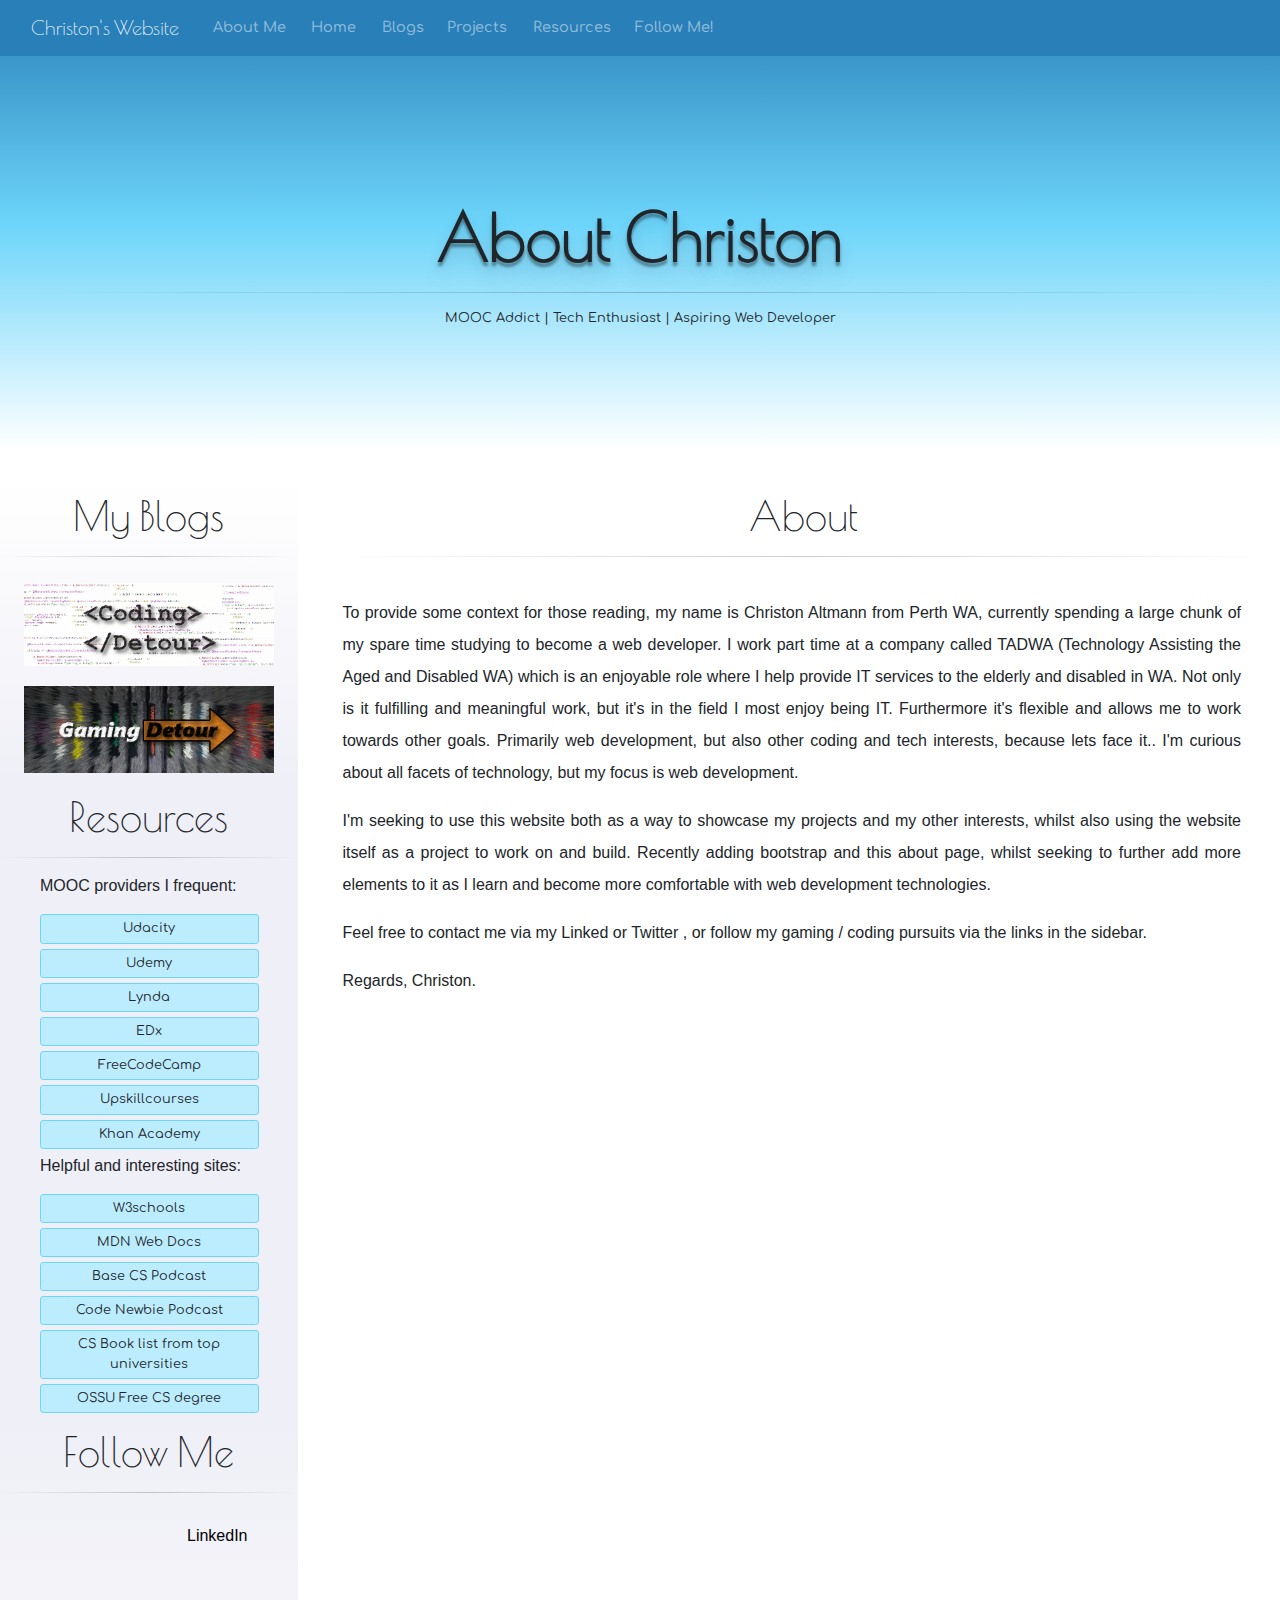
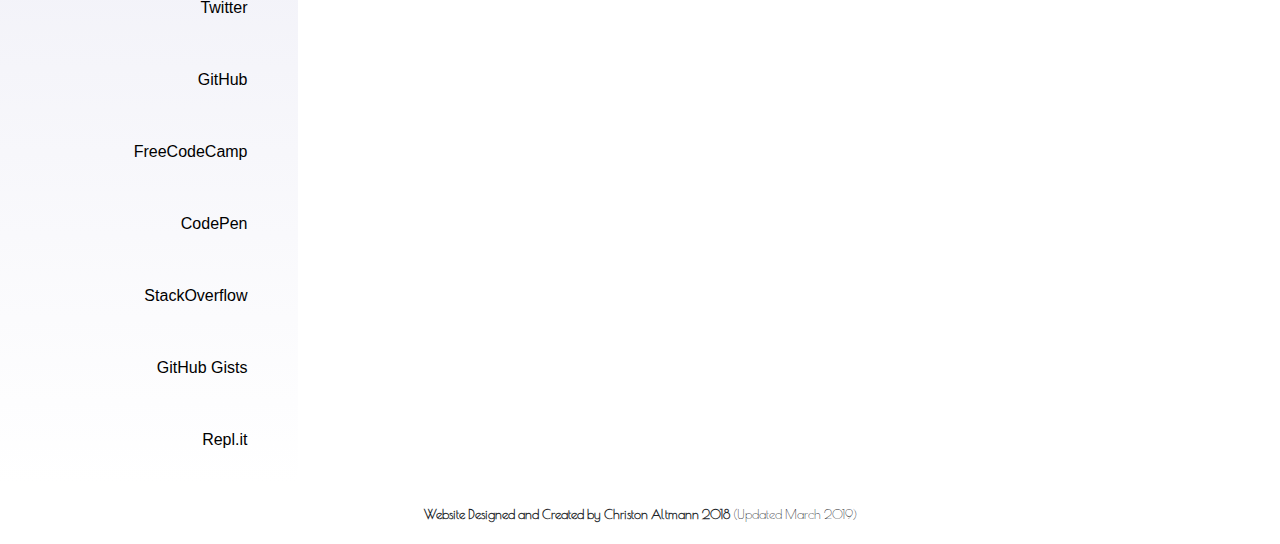
==== about.html @ 4d9093b9 "Added about page" ====
<!DOCTYPE html>
<html lang="en">
	<head>
		<!-- Bootstrap CSS -->
		<link rel="stylesheet" href="https://stackpath.bootstrapcdn.com/bootstrap/4.3.1/css/bootstrap.min.css" integrity="sha384-ggOyR0iXCbMQv3Xipma34MD+dH/1fQ784/j6cY/iJTQUOhcWr7x9JvoRxT2MZw1T" crossorigin="anonymous">
		<!-- Google Fonts -->
		<link href="https://fonts.googleapis.com/css?family=Poiret+One|Comfortaa" rel="stylesheet">
		<!-- Font Awesome -->
		<link rel="stylesheet" href="https://use.fontawesome.com/releases/v5.7.2/css/all.css" integrity="sha384-fnmOCqbTlWIlj8LyTjo7mOUStjsKC4pOpQbqyi7RrhN7udi9RwhKkMHpvLbHG9Sr" crossorigin="anonymous">
		<!-- Personal CSS -->
		<link rel="stylesheet" href="style.css">

        <title>Christon's Portfolio</title>
		<!-- Image URL for social sharing sites-->
		<meta property="og:image" content="https://christonja.github.io/Sharing-Image/Site.PNG"/>
		<meta name="viewport" content="width=device-width, initial-scale=1" />

	</head>
	<body>
		<nav class="navbar navbar-expand-lg navbar-dark fixed-top">
			<div class="container-fluid">
			  <a class="navbar-brand" href="https://christonja.github.io/">Christon's Website</a>
			  <button class="navbar-toggler" type="button" data-toggle="collapse" data-target="#navbarSupportedContent" aria-controls="navbarSupportedContent" aria-expanded="false" aria-label="Toggle navigation">
			    <span class="navbar-toggler-icon"></span>
			  </button>
				<div class="collapse navbar-collapse" id="navbarSupportedContent">
			    <ul class="navbar-nav mr-auto">
                    <li class="nav-item" id="my-about"><a class="nav-link" href="about.html"><i class="far fa-smile"></i> About Me</a></li>
			    	<li class="nav-item"><a class="nav-link" href="index.html"><i class="fas fa-home"></i> Home</a></li>
					<li class="nav-item"><a class="nav-link" href="about.html#blogs"><i class="fab fa-wordpress"></i> Blogs</a></li>
					<li class="nav-item"><a class="nav-link" href="index.html#projects"><i class="fas fa-project-diagram"></i> Projects</a></li>
					<li class="nav-item"><a class="nav-link" href="about.html#resources"><i class="fas fa-info-circle"></i> Resources</a></li>
                    <li class="nav-item"><a class="nav-link" href="about.html#follow"><i class="fas fa-user-plus"></i> Follow Me!</a></li>
			    </ul>
			  </div>
			</div>
		</nav>
		
		<div class="container-fluid px-0">
			<div class="jumbotron">
				<div class="welcome">
					<h1 class="title">About Christon</h1>
					<hr class="welcome-hr">
					<p class="desc">MOOC Addict | Tech Enthusiast | Aspiring Web Developer</p>
				</div>
			</div>
		</div>
			<div class="container-fluid px-0">
				<div class="row flex-column-reverse flex-md-row">
					<div class="col-xl-3 col-lg-4 col-md-5">
						<div id="blogs">
							<h1>My Blogs</h1>
							<hr>
							<div class="blog-links">
								<a href="https://codingdetour.wordpress.com/" target="_blank"><img src="Images/CodingDetour.png" alt="Coding Detour Website"></a>
								<a href="https://gamingdetour.wordpress.com/" target="_blank"><img src="Images/GamingDetour.png" alt="Gaming Detour Website"></a>
							</div>
						</div>
						<div id="resources">
							<h1>Resources</h1>
							<hr>
							<div>
								<ul>
									<p>MOOC providers I frequent:</p>
									<li><a class="btn btn-light btn-sm" id="rbutton" href="https://www.udacity.com/">Udacity</a></li>
									<li><a class="btn btn-light btn-sm" id="rbutton" href="https://www.udemy.com/">Udemy</a></li>
									<li><a class="btn btn-light btn-sm" id="rbutton" href="https://www.lynda.com/" target="_blank">Lynda</a></li>
									<li><a class="btn btn-light btn-sm" id="rbutton" href="https://www.edx.org" target="_blank">EDx</a></li>
									<li><a class="btn btn-light btn-sm" id="rbutton" href="https://www.freecodecamp.org/" target="_blank">FreeCodeCamp</a></li>
									<li><a class="btn btn-light btn-sm" id="rbutton" href="https://upskillcourses.com/courses" target="_blank">Upskillcourses</a></li>
									<li><a class="btn btn-light btn-sm" id="rbutton" href="https://www.khanacademy.org/">Khan Academy</a></li>
								</ul>
								<ul>
									<p>Helpful and interesting sites:</p>
									<li><a class="btn btn-light btn-sm" id="rbutton" href="https://www.w3schools.com/" target="_blank">W3schools</a></li>
									<li><a class="btn btn-light btn-sm" id="rbutton" href="https://developer.mozilla.org/en-US/" target="_blank">MDN Web Docs</a></li>
									<li><a class="btn btn-light btn-sm" id="rbutton" href="https://medium.com/basecs/" target="_blank">Base CS Podcast</a></li>
									<li><a class="btn btn-light btn-sm" id="rbutton" href="https://www.codenewbie.org/podcast" target="_blank">Code Newbie Podcast</a></li>
									<li><a class="btn btn-light btn-sm" id="rbutton" href="http://www.doradolist.com/universities.html" target="_blank">CS Book list from top universities</a></li>
									<li><a class="btn btn-light btn-sm" id="rbutton" href="https://github.com/ossu/computer-science" target="_blank">OSSU Free CS degree</a></li>
								</ul>
							</div>
						</div>
						<div id="follow">
							<h1>Follow Me</h1>
							<hr>
							<div>
								<ul class="follow-links">
									<li><a href="https://www.linkedin.com/in/christon-altmann/" target="_blank"><span>LinkedIn</span><i class="fab fa-linkedin-in"></i></a></li>
									<li><a href="https://twitter.com/Christonja" target="_blank"><span>Twitter</span><i class="fab fa-twitter"></i></a></li>
									<li><a href="https://github.com/Christonja" target="_blank"><span>GitHub</span><i class="fab fa-github"></i></a></li>
									<li><a href="https://www.freecodecamp.org/christon" target="_blank"><span>FreeCodeCamp</span><i class="fab fa-free-code-camp"></i></a></li>
									<li><a href="https://codepen.io/christonja/" target="_blank"><span>CodePen</span><i class="fab fa-codepen"></i></a></li>
									<li><a href="https://stackoverflow.com/cv/christon" target="_blank"><span>StackOverflow</span><i class="fab fa-stack-overflow"></i></a></li>
									<li><a href="https://gist.github.com/Christonja" target="_blank"><span>GitHub Gists</span><i class="fab fa-github"></i></a></li>
									<li><a href="https://repl.it/@Christonja" target="_blank"><span>Repl.it</span><i class="fas fa-code"></i></a></li>
								</ul>
							</div>
						</div>
					</div>
					<div class="col-xl-9 col-lg-8 col-md-7">
						<div class="container-fluid" id="projects">
							<h1>About</h1>
                            <hr>
                            <div class="about pr-4 pt-4">
                                <p>To provide some context for those reading, my name is Christon Altmann from Perth WA, currently 
                                    spending a large chunk of my spare time studying to become a web developer. I work part time at 
                                    a company called TADWA (Technology Assisting the Aged and Disabled WA) which is an enjoyable role 
                                    where I help provide IT services to the elderly and disabled in WA. Not only is it fulfilling and 
                                    meaningful work, but it's in the field I most enjoy being IT. Furthermore it's flexible and allows 
                                    me to work towards other goals. Primarily web development, but also other coding and tech interests, 
                                    because lets face it.. I'm curious about all facets of technology, but my focus is web development. </p>

                                <p>I'm seeking to use this website both as a way to showcase my projects and my other interests, whilst 
                                    also using the website itself as a project to work on and build. Recently adding bootstrap and this 
                                    about page, whilst seeking to further add more elements to it as I learn and become more comfortable 
                                    with web development technologies.</p>
                                        
                                <p>Feel free to contact me via my Linked <i class="fab fa-linkedin-in"></i> or Twitter <i class="fab fa-twitter"></i>, or follow my gaming / coding pursuits via the 
                                    links in the sidebar.</p>
                                        
                                <p>Regards, Christon. </p>
                            </div>
						</div>
					</div>
				</div>
			</div>

		<div class="copytext"> 
			<div>
				<p><b>Website Designed and Created by Christon Altmann 2018</b> (Updated March 2019)</p>
			</div>
		</div>
		
		<script src="https://code.jquery.com/jquery-3.3.1.slim.min.js" integrity="sha384-q8i/X+965DzO0rT7abK41JStQIAqVgRVzpbzo5smXKp4YfRvH+8abtTE1Pi6jizo" crossorigin="anonymous"></script>
		<script src="https://cdnjs.cloudflare.com/ajax/libs/popper.js/1.14.7/umd/popper.min.js" integrity="sha384-UO2eT0CpHqdSJQ6hJty5KVphtPhzWj9WO1clHTMGa3JDZwrnQq4sF86dIHNDz0W1" crossorigin="anonymous"></script>
		<script src="https://stackpath.bootstrapcdn.com/bootstrap/4.3.1/js/bootstrap.min.js" integrity="sha384-JjSmVgyd0p3pXB1rRibZUAYoIIy6OrQ6VrjIEaFf/nJGzIxFDsf4x0xIM+B07jRM" crossorigin="anonymous"></script>
	</body>
</html>
---- style.css ----
h1 {
	font-family: "Poiret One", sans-serif;
}

html, body {
	max-width: 100%;
	overflow-x: hidden;
}

.navbar {
	background-color: rgba(41,128,185, 0.2);
	transition: background-color 1s;
}

.navbar:hover {
	background-color: rgb(41,128,185);
}

hr {
    border: 0;
    height: 1px;
    background-image: linear-gradient(to right, rgba(0, 0, 0, 0), rgba(0, 0, 0, 0.2), rgba(0, 0, 0, 0));
}

.jumbotron {
	text-align: center;
	background: #ffffff;  /* fallback for old browsers */
	background: -webkit-linear-gradient(to bottom, #2980b9, #6dd5fa, #ffffff);  /* Chrome 10-25, Safari 5.1-6 */
	background: linear-gradient(to bottom, #2980b9, #6dd5fa, #ffffff); /* W3C, IE 10+/ Edge, Firefox 16+, Chrome 26+, Opera 12+, Safari 7+ */
	height: 50vh;
}

.jumbotron h1 {
	font-size: 4em;
	font-weight: bold;
}

.navbar-brand {
	font-family: "Poiret One", sans-serif;
}

.nav-link {
	font-family: "Comfortaa", sans-serif;
	font-size: 0.9em;
}

.welcome {
	margin-top: 15vh;
}

.title {
	text-shadow: 0px 4px 3px rgba(0,0,0,0.4),
	0px 8px 13px rgba(0,0,0,0.1),
	0px 18px 23px rgba(0,0,0,0.1);
}

@media (max-height: 800px) {
	.jumbotron {
		height: 400px;
	}
}

#projects a img:hover + button{
 	background-color: #cff0fc;
}

#blogs {
	background: #e1e1ea;
	background: -moz-linear-gradient(270deg, #FFFFFF 0%, #efeff7 100%); /* ff3.6+ */
	background: -webkit-gradient(linear, left top, left bottom, color-stop(0%, #FFFFFF), color-stop(100%, #e1e1ea)); /* safari4+,chrome */
	background: -webkit-linear-gradient(270deg, #FFFFFF 0%, #efeff7 100%); /* safari5.1+,chrome10+ */
	background: -o-linear-gradient(270deg, #FFFFFF 0%, #efeff7 100%); /* opera 11.10+ */
	background: -ms-linear-gradient(270deg, #FFFFFF 0%, #efeff7 100%); /* ie10+ */
	background: linear-gradient(180deg, #FFFFFF 0%, #efeff7 100%); /* w3c */
	filter: progid:DXImageTransform.Microsoft.gradient( startColorstr='#FFFFFF', endColorstr='#efeff7',GradientType=0 ); /* ie6-9 */
}

.blog-links img {
	max-width: 250px;
	padding: 0px;
}

#blogs a img:hover {
	border-radius: 4px;
    box-shadow: 0 0 20px #2980b9;
}

#blogs a img {
	transition: box-shadow 0.5s;
}

.blog-links {
	text-align: center;
}

.blog-links a img {
	margin: 10px;
}

#follow {
	background: #efeff7; /* Old browsers */
	background: -moz-linear-gradient(top, #efeff7 0%, #ffffff 100%); /* FF3.6-15 */
	background: -webkit-linear-gradient(top, #efeff7 0%,#ffffff 100%); /* Chrome10-25,Safari5.1-6 */
	background: linear-gradient(to bottom, #efeff7 0%,#ffffff 100%); /* W3C, IE10+, FF16+, Chrome26+, Opera12+, Safari7+ */
	filter: progid:DXImageTransform.Microsoft.gradient( startColorstr='#efeff7', endColorstr='#ffffff',GradientType=0 ); /* IE6-9 */
}

#blogs h1, #follow h1, #resources h1, #projects h1
{
	padding-top: 10px;
	display: flex;
	flex-direction: column;
	align-items: center;
}

.follow-links {
	list-style: none;
}

.follow-links li a {
	text-decoration: none;
	transition: color 0.5s;
	color: black;
	font-size: 1em;
}

.follow-links li a:hover {
	color: #6dd5fa;
}

.follow-links i {
	font-size: 3em;
	padding: 5px;
}

.follow-links span {
	float: right;
	margin-right: 50px;
	margin-top: 15px;
}

.navbar-nav i {
	padding: 5px;
}

.navbar-nav .fa-home {
	padding-right: 4px;
}

.navbar-nav .fa-user-plus {
	padding-right: 3px;
}

.navbar-nav .fa-project-diagram {
	padding-right: 2px;
}

#resources {
	background: #efeff7;
}

#resources li {
	list-style-type: none;
}

.copytext {
	font-size: 0.8em;
	font-family: "Poiret One", sans-serif;
	text-align: center;
	padding: 20px 0;
	width: 100vw;
}

.copytext p {
	margin: 0;
}

#resources .btn {
	border: 1px solid #6dd5fa;
	background-color: #bcedff;
}

.card .btn {
	border: 1px solid #6dd5fa;
	color: #6dd5fa;
}

.btn:hover {
	background-color: #cff0fc;
	color: white;
}

#rbutton {
	width: 85%;
	margin-bottom: 5px;
	font-family: Comfortaa;
	font-size: 0.8em;
}

.desc {
	font-family: Comfortaa;
	font-size: 0.8em;
}

ul {
	margin-bottom: 0;
}

 .card img {
	height: 250px;
	object-fit: cover;
} 

.card a {
	width: 100%;
}

.my-btn {
	width: 200px;
	color: black;
}

.about {
	text-align: justify;
	line-height: 2em;
}
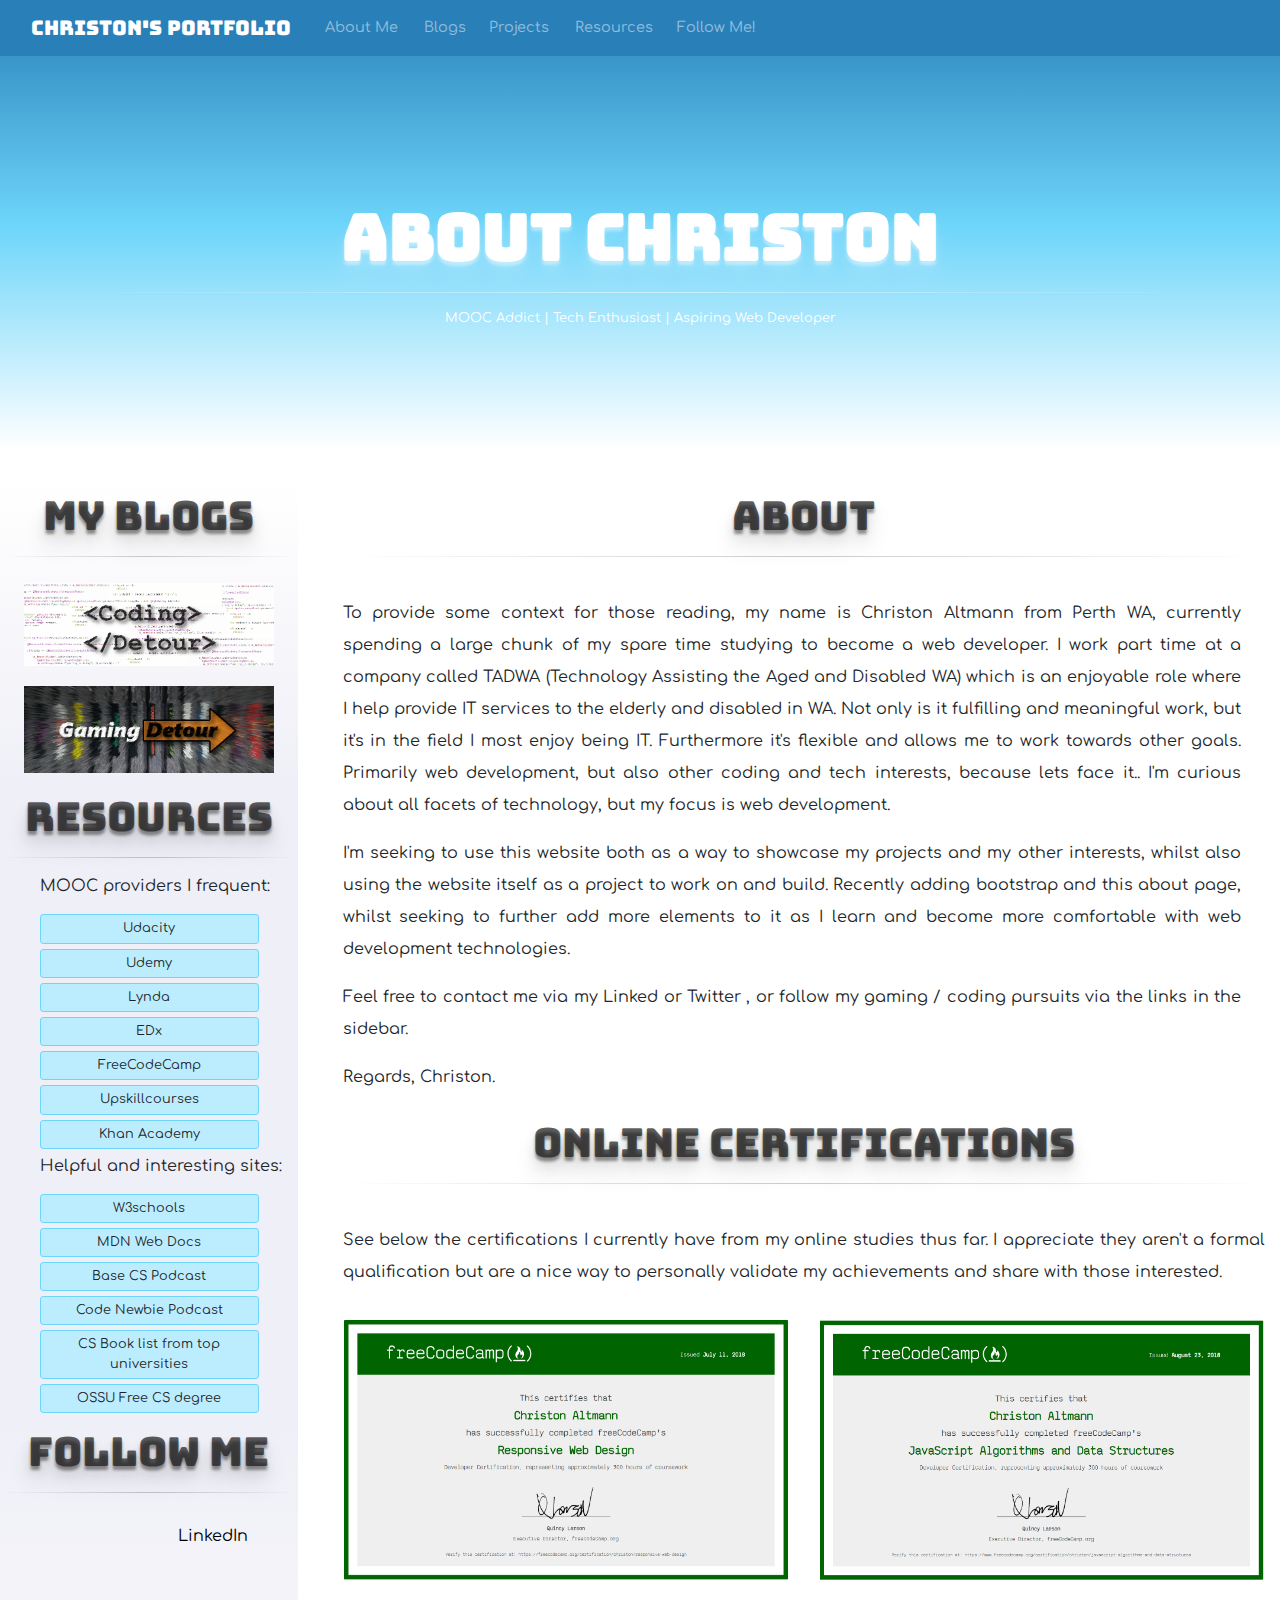
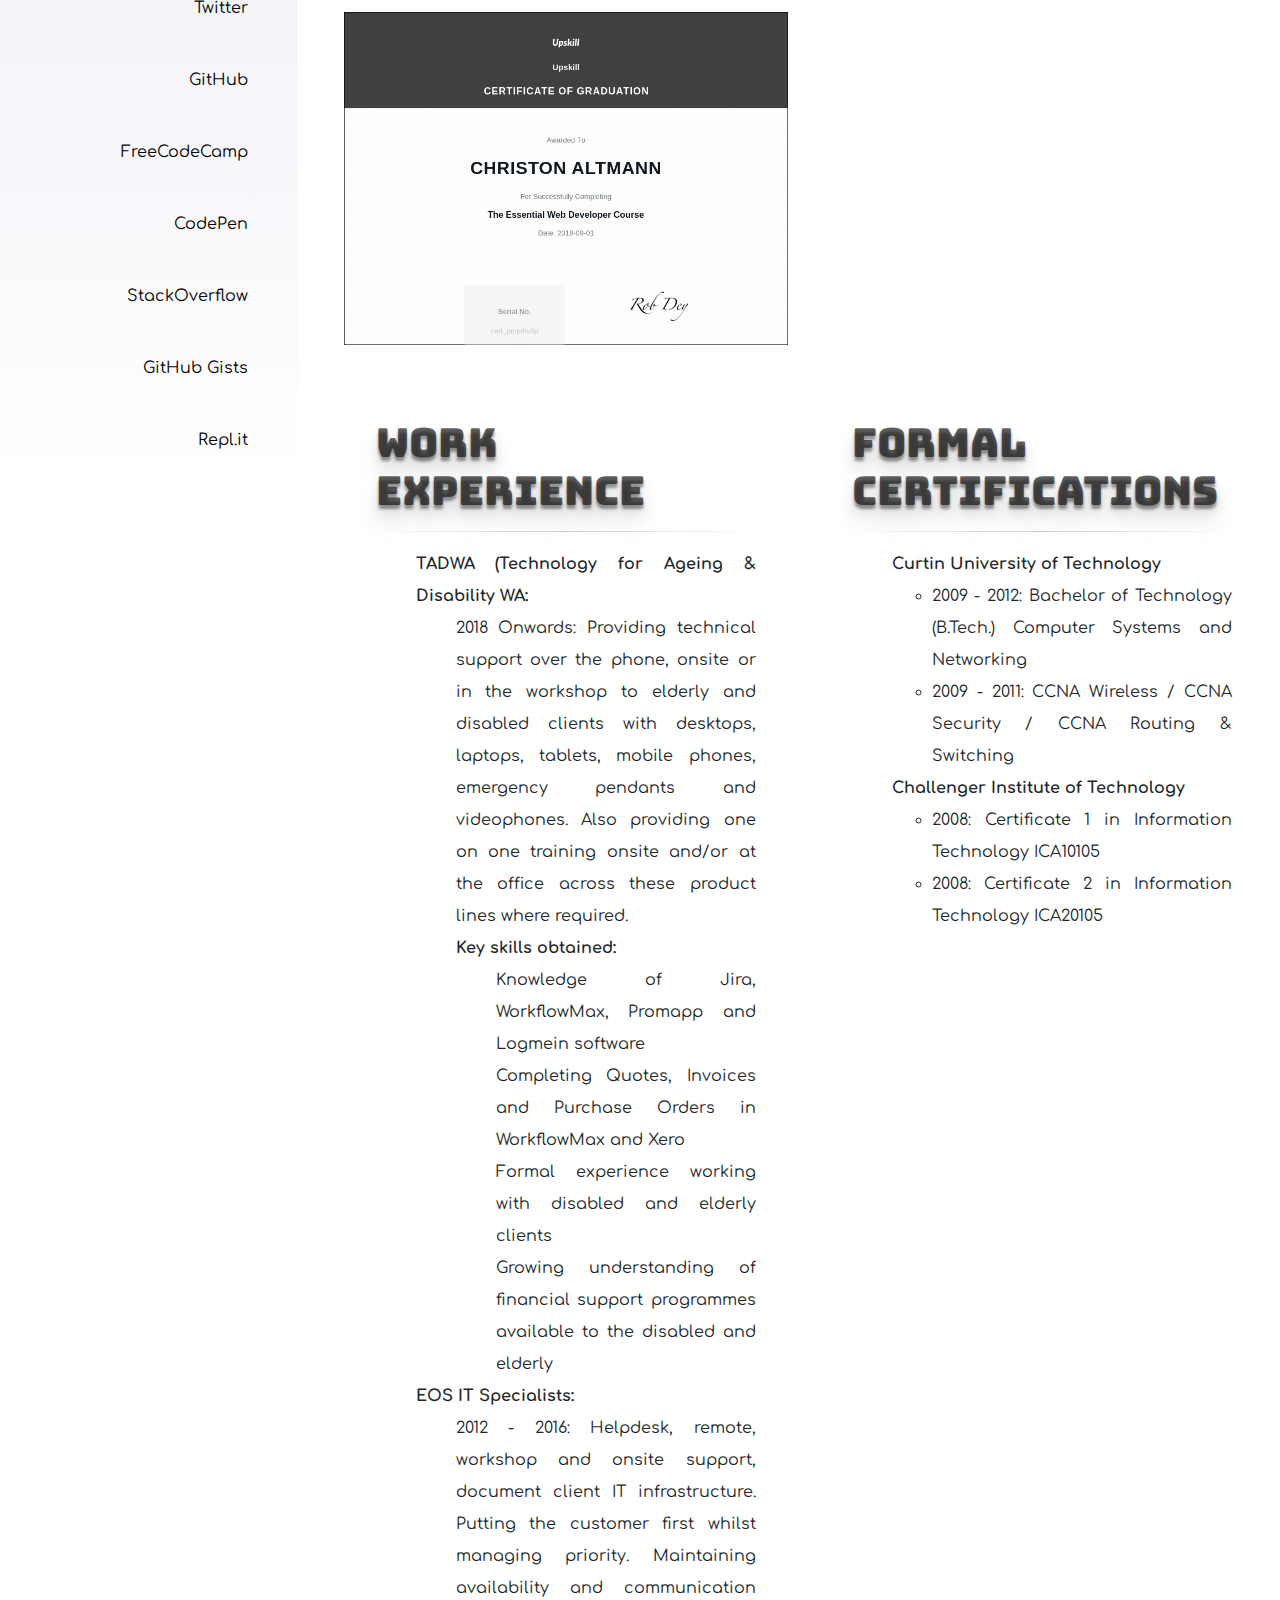
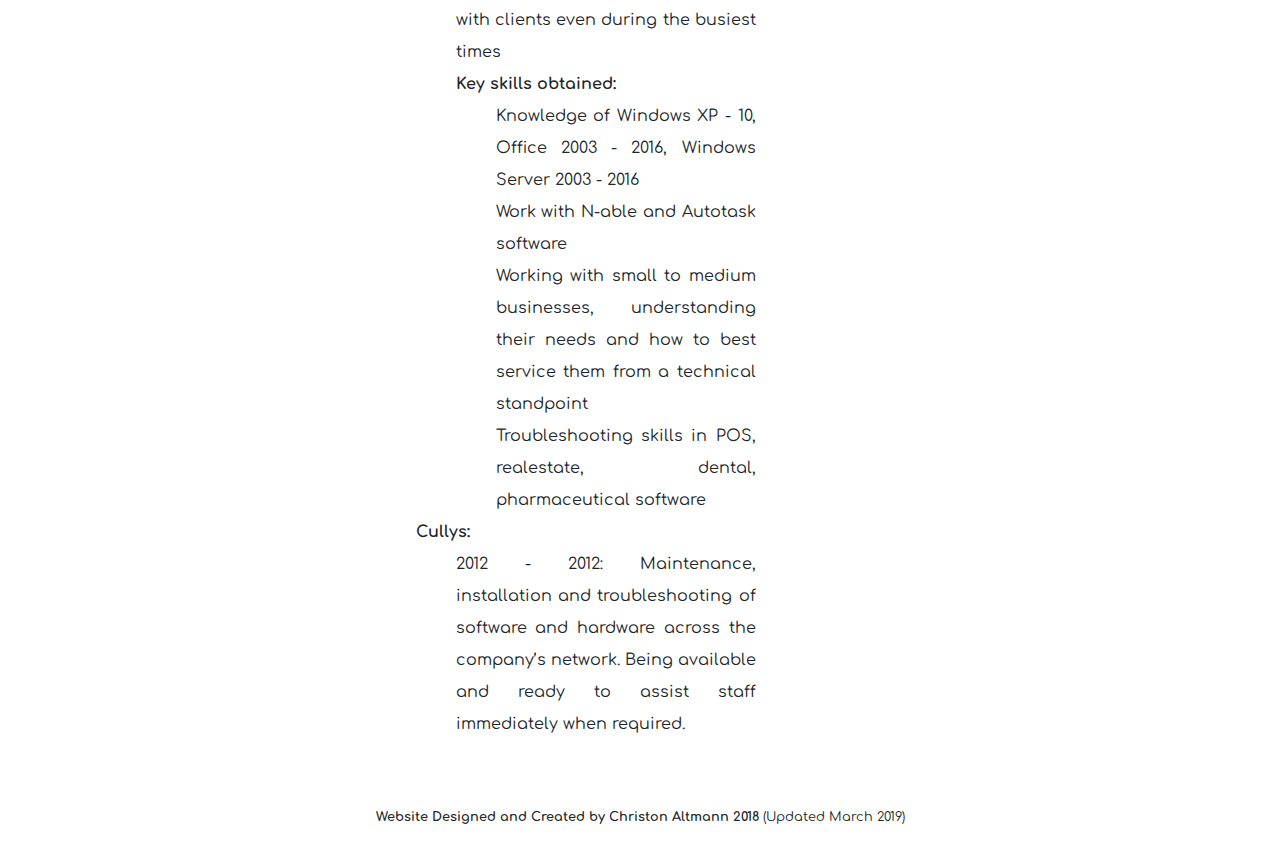
==== commit 23036cc3: "Added certs to about me" ====
--- a/about.html
+++ b/about.html
@@ -4,7 +4,7 @@
 		<!-- Bootstrap CSS -->
 		<link rel="stylesheet" href="https://stackpath.bootstrapcdn.com/bootstrap/4.3.1/css/bootstrap.min.css" integrity="sha384-ggOyR0iXCbMQv3Xipma34MD+dH/1fQ784/j6cY/iJTQUOhcWr7x9JvoRxT2MZw1T" crossorigin="anonymous">
 		<!-- Google Fonts -->
-		<link href="https://fonts.googleapis.com/css?family=Poiret+One|Comfortaa" rel="stylesheet">
+		<link href="https://fonts.googleapis.com/css?family=Comfortaa|Bungee|Bungee+Hairline" rel="stylesheet">
 		<!-- Font Awesome -->
 		<link rel="stylesheet" href="https://use.fontawesome.com/releases/v5.7.2/css/all.css" integrity="sha384-fnmOCqbTlWIlj8LyTjo7mOUStjsKC4pOpQbqyi7RrhN7udi9RwhKkMHpvLbHG9Sr" crossorigin="anonymous">
 		<!-- Personal CSS -->
@@ -19,14 +19,13 @@
 	<body>
 		<nav class="navbar navbar-expand-lg navbar-dark fixed-top">
 			<div class="container-fluid">
-			  <a class="navbar-brand" href="https://christonja.github.io/">Christon's Website</a>
+			  <a class="navbar-brand" href="https://christonja.github.io/">Christon's Portfolio</a>
 			  <button class="navbar-toggler" type="button" data-toggle="collapse" data-target="#navbarSupportedContent" aria-controls="navbarSupportedContent" aria-expanded="false" aria-label="Toggle navigation">
 			    <span class="navbar-toggler-icon"></span>
 			  </button>
 				<div class="collapse navbar-collapse" id="navbarSupportedContent">
 			    <ul class="navbar-nav mr-auto">
-                    <li class="nav-item" id="my-about"><a class="nav-link" href="about.html"><i class="far fa-smile"></i> About Me</a></li>
-			    	<li class="nav-item"><a class="nav-link" href="index.html"><i class="fas fa-home"></i> Home</a></li>
+					<li class="nav-item" id="my-about"><a class="nav-link" href="about.html"><i class="far fa-smile"></i> About Me</a></li>
 					<li class="nav-item"><a class="nav-link" href="about.html#blogs"><i class="fab fa-wordpress"></i> Blogs</a></li>
 					<li class="nav-item"><a class="nav-link" href="index.html#projects"><i class="fas fa-project-diagram"></i> Projects</a></li>
 					<li class="nav-item"><a class="nav-link" href="about.html#resources"><i class="fas fa-info-circle"></i> Resources</a></li>
@@ -120,12 +119,83 @@
                                     links in the sidebar.</p>
                                         
                                 <p>Regards, Christon. </p>
-                            </div>
+							</div>
+							<h1>Online Certifications</h1>
+							<hr>
+							<p class="cert-text pt-4">See below the certifications I currently have from my online studies thus far. I appreciate they aren't a formal qualification but are a nice way 
+								to personally validate my achievements and share with those interested. </p>
+							<div class="row">
+								<div class="col-xl-6 col-lg-12 p-3 cert">
+									<a href="https://learn.freecodecamp.org/responsive-web-design/responsive-web-design-projects/"><img src="Certs/Responsive-Web-Design.PNG" alt="Upskilled Web Developer Course"></a>		
+								</div>
+								<div class="col-xl-6 col-lg-12 p-3 cert">
+									<a href="https://learn.freecodecamp.org/javascript-algorithms-and-data-structures/javascript-algorithms-and-data-structures-projects/"><img src="Certs/JavaScript ADS.PNG" alt="Upskilled Web Developer Course"></a>		
+								</div>
+								<div class="col-xl-6 col-lg-12 p-3 cert">
+										<a href="https://upskillcourses.com/courses/essential-web-developer-course"><img src="Certs/upskill-essential-web-developer-course.png" alt="Upskilled Web Developer Course"></a>		
+								</div>
+							</div>
+							<div class="row">
+								<div class="col-xl-6 col-lg-12 p-5">
+									<h1>Work Experience</h1>
+									<hr>
+									<ul class="l-resume">
+										<li><b>TADWA (Technology for Ageing & Disability WA:</b></li>
+										<ul class="l-resume">
+											<li>2018 Onwards: Providing technical support over the phone, onsite or in the workshop to elderly and disabled 
+												clients with desktops, laptops, tablets, mobile phones, emergency pendants and videophones. 
+												Also providing one on one training onsite and/or at the office across these product lines where required.</li>
+											<li><b>Key skills obtained:</b></li>
+											<ul class="l-resume">
+												<li>Knowledge of Jira, WorkflowMax, Promapp and Logmein software</li>
+												<li>Completing Quotes, Invoices and Purchase Orders in WorkflowMax and Xero</li>
+												<li>Formal experience working with disabled and elderly clients</li>
+												<li>Growing understanding of financial support programmes available to the disabled and elderly</li>
+											</ul>
+										</ul>
+										<li><b>EOS IT Specialists:</b></li>	
+										<ul class="l-resume">
+											<li>2012 - 2016: Helpdesk, remote, workshop and onsite support, document client IT infrastructure. Putting 
+												the customer first whilst managing priority. Maintaining availability and communication with clients even 
+												during the busiest times</li>
+											<li><b>Key skills obtained:</b></li>
+											<ul class="l-resume">
+												<li>Knowledge of Windows XP - 10, Office 2003 - 2016, Windows Server 2003 - 2016</li>
+												<li>Work with N-able and Autotask software</li>
+												<li>Working with small to medium businesses, understanding their needs and how to best service them from a technical standpoint</li>
+												<li>Troubleshooting skills in POS, realestate, dental, pharmaceutical software</li>
+											</ul>
+										</ul>
+										<li><b>Cullys:</b></li>	
+										<ul class="l-resume">
+											<li>2012 - 2012: Maintenance, installation and troubleshooting of software and hardware across the company’s network. 
+												Being available and ready to assist staff immediately when required.</li>
+										</ul>
+									</ul>
+								</div>
+								<div class="col-xl-6 col-lg-12 p-5">
+									<h1>Formal Certifications</h1>
+									<hr>
+									<ul class="l-resume">
+										<li><b>Curtin University of Technology</b></li>	
+										<ul>
+											<li>2009 - 2012: Bachelor of Technology (B.Tech.) Computer Systems and Networking</li>
+											<li>2009 - 2011: CCNA Wireless / CCNA Security / CCNA Routing & Switching</li>
+										</ul>
+										<li><b>Challenger Institute of Technology</b></li>
+										<ul>
+											<li>2008: Certificate 1 in Information Technology ICA10105</li>
+											<li>2008: Certificate 2 in Information Technology ICA20105</li>
+										</ul>
+									</ul>
+								</div>
+							</div>
 						</div>
 					</div>
 				</div>
 			</div>
 
+		
 		<div class="copytext"> 
 			<div>
 				<p><b>Website Designed and Created by Christon Altmann 2018</b> (Updated March 2019)</p>
@@ -133,6 +203,7 @@
 		</div>
 		
 		<script src="https://code.jquery.com/jquery-3.3.1.slim.min.js" integrity="sha384-q8i/X+965DzO0rT7abK41JStQIAqVgRVzpbzo5smXKp4YfRvH+8abtTE1Pi6jizo" crossorigin="anonymous"></script>
+		<script language="javascript"type="text/javascript" src="siteScript.js"></script>
 		<script src="https://cdnjs.cloudflare.com/ajax/libs/popper.js/1.14.7/umd/popper.min.js" integrity="sha384-UO2eT0CpHqdSJQ6hJty5KVphtPhzWj9WO1clHTMGa3JDZwrnQq4sF86dIHNDz0W1" crossorigin="anonymous"></script>
 		<script src="https://stackpath.bootstrapcdn.com/bootstrap/4.3.1/js/bootstrap.min.js" integrity="sha384-JjSmVgyd0p3pXB1rRibZUAYoIIy6OrQ6VrjIEaFf/nJGzIxFDsf4x0xIM+B07jRM" crossorigin="anonymous"></script>
 	</body>
--- a/style.css
+++ b/style.css
@@ -1,25 +1,40 @@
 h1 {
-	font-family: "Poiret One", sans-serif;
+	font-family: "bungee", sans-serif;
+	color: rgba(22, 22, 22, 0.7);
+	text-shadow: 0px 4px 3px rgba(0, 0, 0, 0.4),
+	0px 8px 13px rgba(0, 0, 0, 0.1),
+	0px 18px 23px rgba(0, 0, 0, 0.1);
 }
 
 html, body {
 	max-width: 100%;
 	overflow-x: hidden;
+	font-family: comfortaa, sans-serif;
 }
 
 .navbar {
-	background-color: rgba(41,128,185, 0.2);
-	transition: background-color 1s;
+    background-color: transparent !important;
+    -webkit-transition: all 0.5s;
+    transition: all 0.5s;
+}
+.navbar.solid {
+    background-color: rgb(41,128,185) !important;
 }
 
 .navbar:hover {
-	background-color: rgb(41,128,185);
+	background-color: rgb(41,128,185) !important;
 }
 
 hr {
     border: 0;
     height: 1px;
     background-image: linear-gradient(to right, rgba(0, 0, 0, 0), rgba(0, 0, 0, 0.2), rgba(0, 0, 0, 0));
+}
+
+.welcome-hr {
+    border: 0;
+    height: 1px;
+    background-image: linear-gradient(to right, rgba(255, 255, 255, 0), rgba(255, 255, 255, 0.5), rgba(255, 255, 255, 0));
 }
 
 .jumbotron {
@@ -36,22 +51,24 @@
 }
 
 .navbar-brand {
-	font-family: "Poiret One", sans-serif;
+	font-family: Bungee, sans-serif;
 }
 
 .nav-link {
-	font-family: "Comfortaa", sans-serif;
 	font-size: 0.9em;
 }
 
 .welcome {
 	margin-top: 15vh;
+	color: white;
 }
 
 .title {
-	text-shadow: 0px 4px 3px rgba(0,0,0,0.4),
-	0px 8px 13px rgba(0,0,0,0.1),
-	0px 18px 23px rgba(0,0,0,0.1);
+	color: white;
+	text-shadow: 0px 4px 3px rgba(255, 255, 255, 0.4),
+	0px 8px 13px rgba(255, 255, 255, 0.1),
+	0px 18px 23px rgba(255, 255, 255, 0.1);
+	font-family: bungee, sans-serif;
 }
 
 @media (max-height: 800px) {
@@ -165,7 +182,6 @@
 
 .copytext {
 	font-size: 0.8em;
-	font-family: "Poiret One", sans-serif;
 	text-align: center;
 	padding: 20px 0;
 	width: 100vw;
@@ -193,12 +209,10 @@
 #rbutton {
 	width: 85%;
 	margin-bottom: 5px;
-	font-family: Comfortaa;
 	font-size: 0.8em;
 }
 
 .desc {
-	font-family: Comfortaa;
 	font-size: 0.8em;
 }
 
@@ -206,7 +220,7 @@
 	margin-bottom: 0;
 }
 
- .card img {
+.card img {
 	height: 250px;
 	object-fit: cover;
 } 
@@ -215,12 +229,40 @@
 	width: 100%;
 }
 
+.cert-text {
+	text-align: justify;
+	line-height: 2em;
+}
+
+.cert img {
+	height: 100%;
+	width: 100%;
+	object-fit: cover;
+}
+
 .my-btn {
 	width: 200px;
-	color: black;
+	color: white;
 }
 
 .about {
 	text-align: justify;
 	line-height: 2em;
+}
+
+.card-title {
+	font-family: Bungee, sans-serif;
+}
+.card-text {
+	font-size: 0.9em;
+}
+
+.card-body a {
+	font-size: 0.9em;
+}
+
+.l-resume {
+	list-style: none;
+	line-height: 2em;
+	text-align: justify;
 }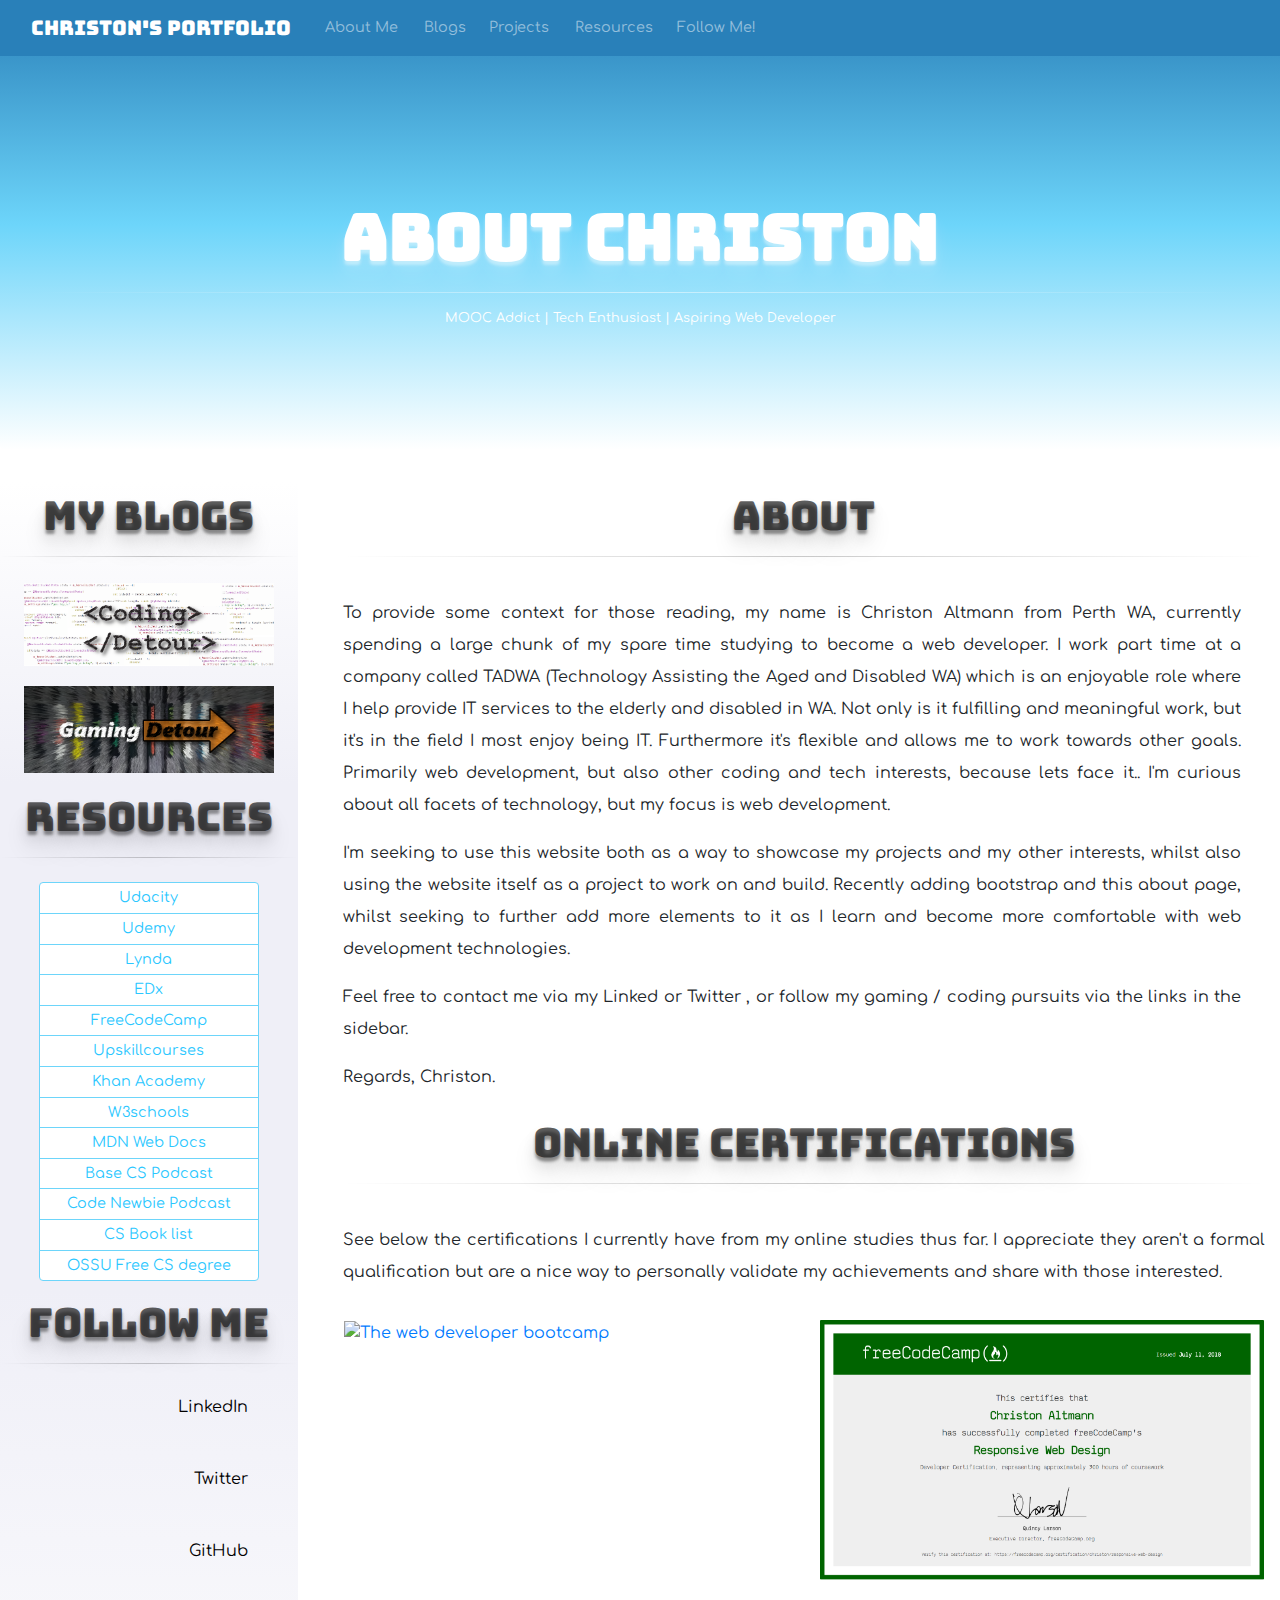
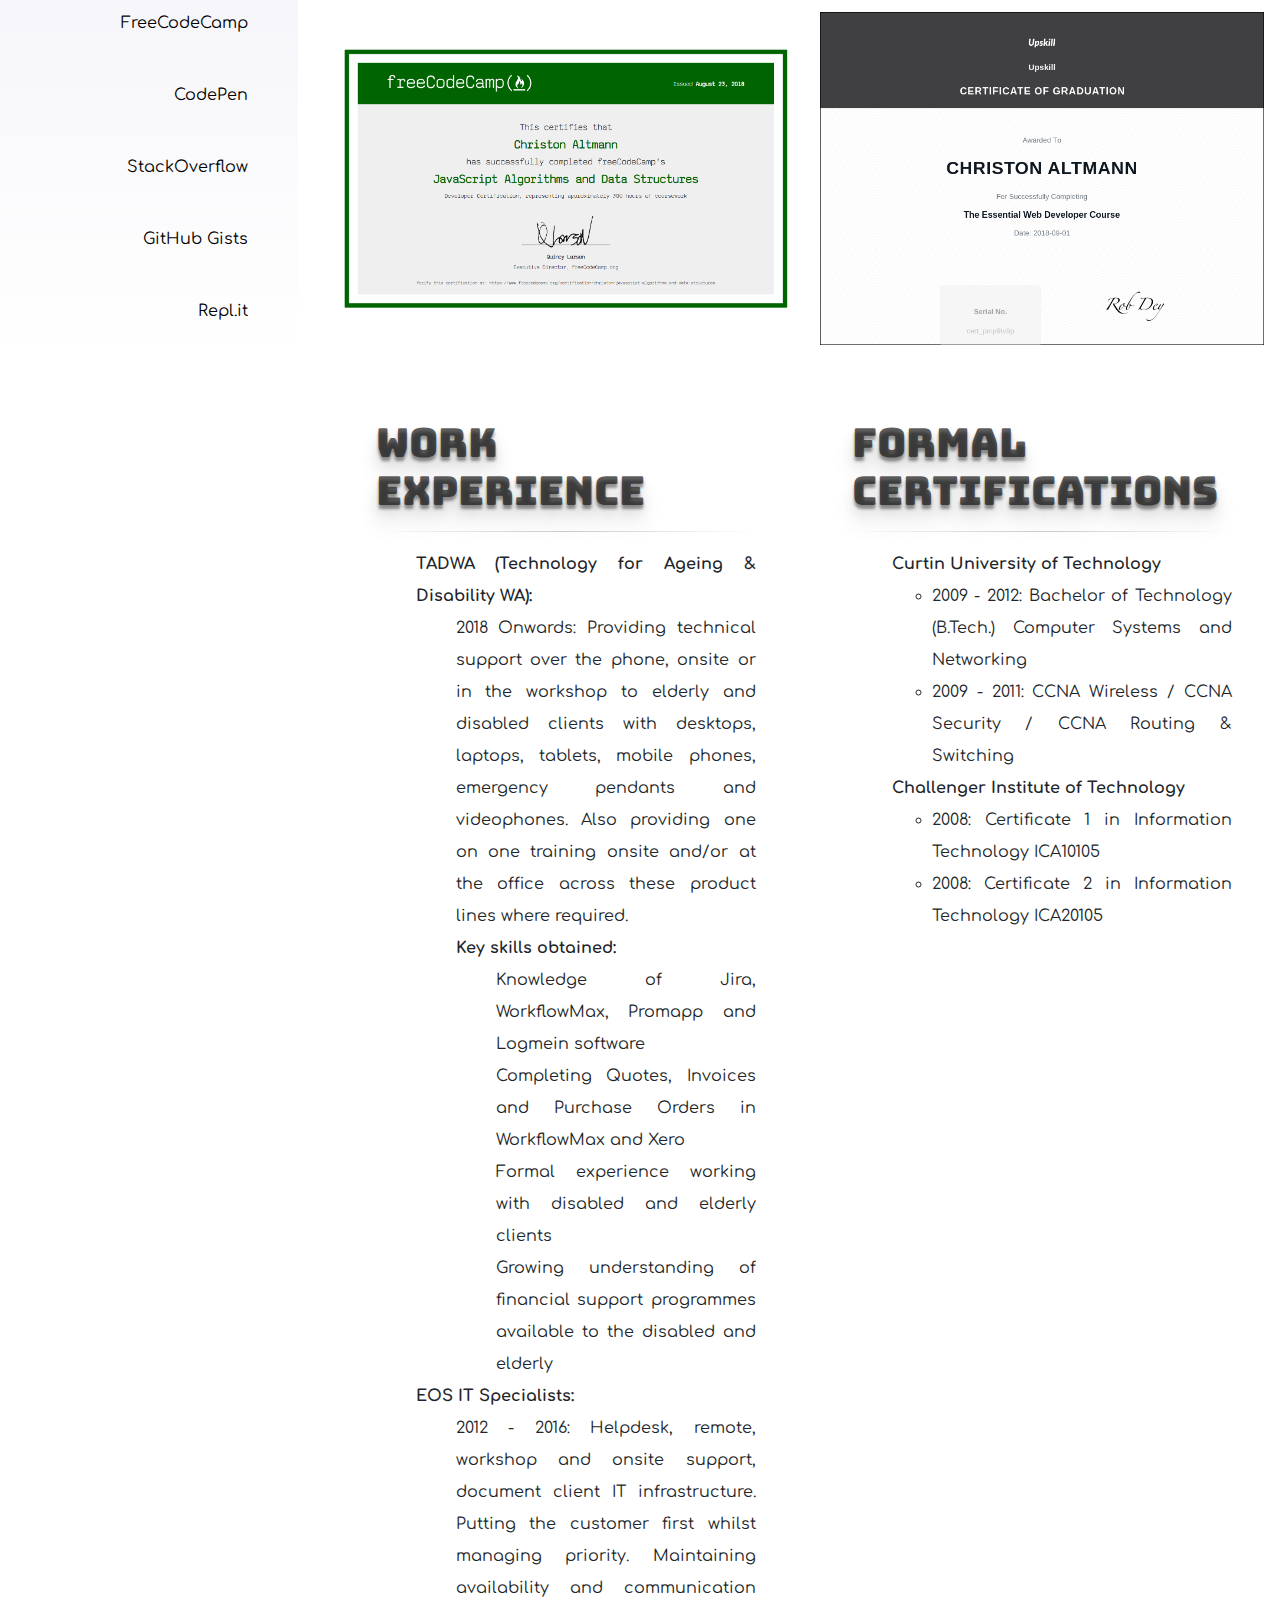
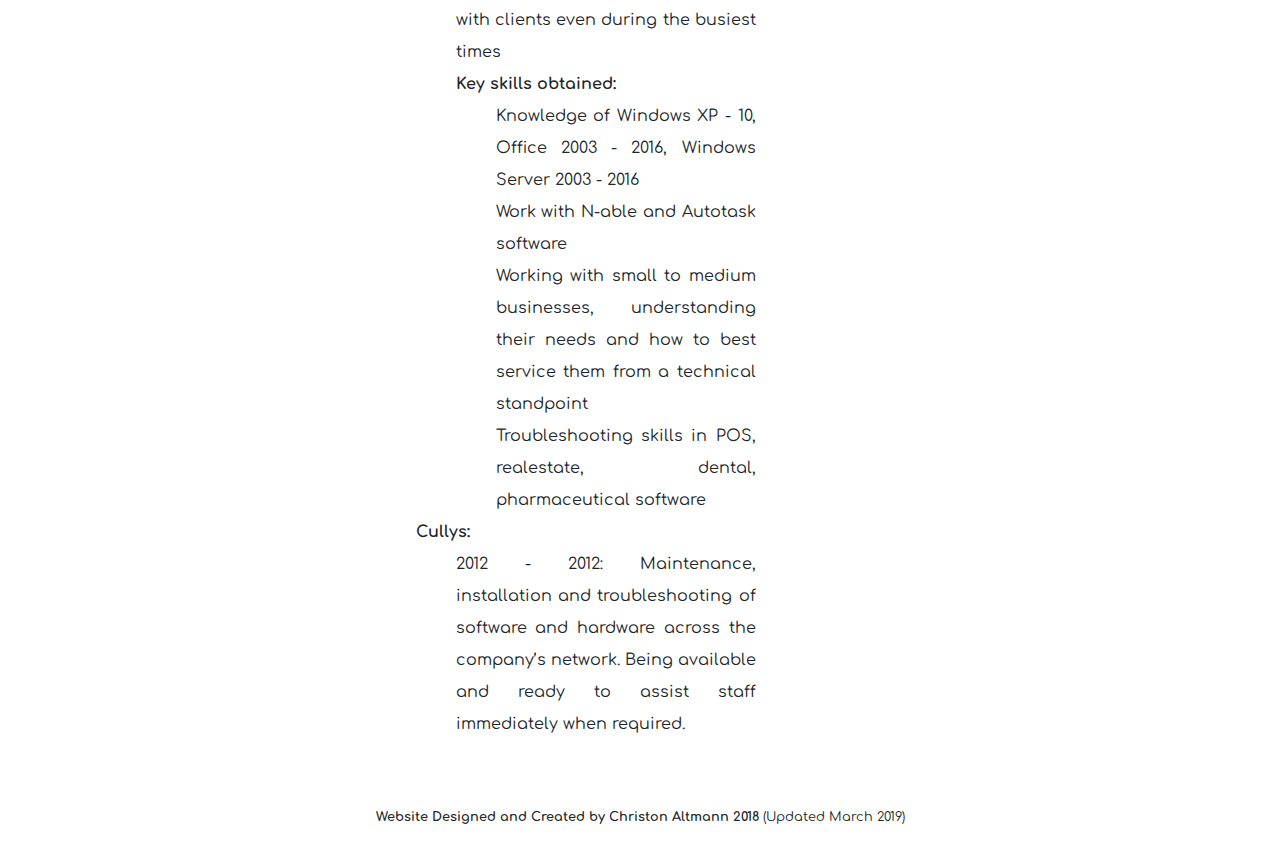
==== commit fa472d29: "Fixed some buttons when in portrait mode, made the resources section look nicer imho." ====
--- a/about.html
+++ b/about.html
@@ -10,7 +10,7 @@
 		<!-- Personal CSS -->
 		<link rel="stylesheet" href="style.css">
 
-        <title>Christon's Portfolio</title>
+		<title>Christon's Portfolio</title>
 		<!-- Image URL for social sharing sites-->
 		<meta property="og:image" content="https://christonja.github.io/Sharing-Image/Site.PNG"/>
 		<meta name="viewport" content="width=device-width, initial-scale=1" />
@@ -25,11 +25,11 @@
 			  </button>
 				<div class="collapse navbar-collapse" id="navbarSupportedContent">
 			    <ul class="navbar-nav mr-auto">
-					<li class="nav-item" id="my-about"><a class="nav-link" href="about.html"><i class="far fa-smile"></i> About Me</a></li>
-					<li class="nav-item"><a class="nav-link" href="about.html#blogs"><i class="fab fa-wordpress"></i> Blogs</a></li>
-					<li class="nav-item"><a class="nav-link" href="index.html#projects"><i class="fas fa-project-diagram"></i> Projects</a></li>
-					<li class="nav-item"><a class="nav-link" href="about.html#resources"><i class="fas fa-info-circle"></i> Resources</a></li>
-                    <li class="nav-item"><a class="nav-link" href="about.html#follow"><i class="fas fa-user-plus"></i> Follow Me!</a></li>
+						<li class="nav-item" id="my-about"><a class="nav-link" href="about.html"><i class="far fa-smile"></i> About Me</a></li>
+						<li class="nav-item"><a class="nav-link" href="about.html#blogs"><i class="fab fa-wordpress"></i> Blogs</a></li>
+						<li class="nav-item"><a class="nav-link" href="index.html#projects"><i class="fas fa-project-diagram"></i> Projects</a></li>
+						<li class="nav-item"><a class="nav-link" href="about.html#resources"><i class="fas fa-info-circle"></i> Resources</a></li>
+						<li class="nav-item"><a class="nav-link" href="about.html#follow"><i class="fas fa-user-plus"></i> Follow Me!</a></li>
 			    </ul>
 			  </div>
 			</div>
@@ -58,26 +58,22 @@
 						<div id="resources">
 							<h1>Resources</h1>
 							<hr>
-							<div>
-								<ul>
-									<p>MOOC providers I frequent:</p>
-									<li><a class="btn btn-light btn-sm" id="rbutton" href="https://www.udacity.com/">Udacity</a></li>
-									<li><a class="btn btn-light btn-sm" id="rbutton" href="https://www.udemy.com/">Udemy</a></li>
-									<li><a class="btn btn-light btn-sm" id="rbutton" href="https://www.lynda.com/" target="_blank">Lynda</a></li>
-									<li><a class="btn btn-light btn-sm" id="rbutton" href="https://www.edx.org" target="_blank">EDx</a></li>
-									<li><a class="btn btn-light btn-sm" id="rbutton" href="https://www.freecodecamp.org/" target="_blank">FreeCodeCamp</a></li>
-									<li><a class="btn btn-light btn-sm" id="rbutton" href="https://upskillcourses.com/courses" target="_blank">Upskillcourses</a></li>
-									<li><a class="btn btn-light btn-sm" id="rbutton" href="https://www.khanacademy.org/">Khan Academy</a></li>
-								</ul>
-								<ul>
-									<p>Helpful and interesting sites:</p>
-									<li><a class="btn btn-light btn-sm" id="rbutton" href="https://www.w3schools.com/" target="_blank">W3schools</a></li>
-									<li><a class="btn btn-light btn-sm" id="rbutton" href="https://developer.mozilla.org/en-US/" target="_blank">MDN Web Docs</a></li>
-									<li><a class="btn btn-light btn-sm" id="rbutton" href="https://medium.com/basecs/" target="_blank">Base CS Podcast</a></li>
-									<li><a class="btn btn-light btn-sm" id="rbutton" href="https://www.codenewbie.org/podcast" target="_blank">Code Newbie Podcast</a></li>
-									<li><a class="btn btn-light btn-sm" id="rbutton" href="http://www.doradolist.com/universities.html" target="_blank">CS Book list from top universities</a></li>
-									<li><a class="btn btn-light btn-sm" id="rbutton" href="https://github.com/ossu/computer-science" target="_blank">OSSU Free CS degree</a></li>
-								</ul>
+							<div class="container">
+								<div class="list-group mx-3 p-2">
+									<a class="list-group-item list-group-item-action p-1 rbutton" href="https://www.udacity.com/" target="_blank">Udacity</a>
+									<a class="list-group-item list-group-item-action p-1 rbutton" href="https://www.udemy.com/" target="_blank">Udemy</a>
+									<a class="list-group-item list-group-item-action p-1 rbutton" href="https://www.lynda.com/" target="_blank">Lynda</a>
+									<a class="list-group-item list-group-item-action p-1 rbutton" href="https://www.edx.org" target="_blank">EDx</a>
+									<a class="list-group-item list-group-item-action p-1 rbutton" href="https://www.freecodecamp.org/" target="_blank">FreeCodeCamp</a>
+									<a class="list-group-item list-group-item-action p-1 rbutton" href="https://upskillcourses.com/courses" target="_blank">Upskillcourses</a>
+									<a class="list-group-item list-group-item-action p-1 rbutton" href="https://www.khanacademy.org/" target="_blank">Khan Academy</a>
+									<a class="list-group-item list-group-item-action p-1 rbutton" href="https://www.w3schools.com/" target="_blank">W3schools</a>
+									<a class="list-group-item list-group-item-action p-1 rbutton" href="https://developer.mozilla.org/en-US/" target="_blank">MDN Web Docs</a>
+									<a class="list-group-item list-group-item-action p-1 rbutton" href="https://medium.com/basecs/" target="_blank">Base CS Podcast</a>
+									<a class="list-group-item list-group-item-action p-1 rbutton" href="https://www.codenewbie.org/podcast" target="_blank">Code Newbie Podcast</a>
+									<a class="list-group-item list-group-item-action p-1 rbutton" href="http://www.doradolist.com/universities.html" target="_blank">CS Book list</a>
+									<a class="list-group-item list-group-item-action p-1 rbutton" href="https://github.com/ossu/computer-science" target="_blank">OSSU Free CS degree</a>
+								</div>
 							</div>
 						</div>
 						<div id="follow">
@@ -126,68 +122,77 @@
 								to personally validate my achievements and share with those interested. </p>
 							<div class="row">
 								<div class="col-xl-6 col-lg-12 p-3 cert">
+									<a href="https://www.udemy.com/the-web-developer-bootcamp/"><img src="Certs/webdevbootcamp.jpg" alt="The web developer bootcamp"></a>		
+								</div>
+								<div class="col-xl-6 col-lg-12 p-3 cert">
 									<a href="https://learn.freecodecamp.org/responsive-web-design/responsive-web-design-projects/"><img src="Certs/Responsive-Web-Design.PNG" alt="Upskilled Web Developer Course"></a>		
 								</div>
+							</div>
+							<div class="row">
 								<div class="col-xl-6 col-lg-12 p-3 cert">
 									<a href="https://learn.freecodecamp.org/javascript-algorithms-and-data-structures/javascript-algorithms-and-data-structures-projects/"><img src="Certs/JavaScript ADS.PNG" alt="Upskilled Web Developer Course"></a>		
 								</div>
 								<div class="col-xl-6 col-lg-12 p-3 cert">
-										<a href="https://upskillcourses.com/courses/essential-web-developer-course"><img src="Certs/upskill-essential-web-developer-course.png" alt="Upskilled Web Developer Course"></a>		
+									<a href="https://upskillcourses.com/courses/essential-web-developer-course"><img src="Certs/upskill-essential-web-developer-course.png" alt="Upskilled Web Developer Course"></a>		
 								</div>
 							</div>
 							<div class="row">
 								<div class="col-xl-6 col-lg-12 p-5">
-									<h1>Work Experience</h1>
-									<hr>
-									<ul class="l-resume">
-										<li><b>TADWA (Technology for Ageing & Disability WA:</b></li>
+									<h1><span class="toggle-drop1">Work Experience <i class="fas fa-plus td1"></i><i class="fas fa-minus td1"></span></i></h1>
+									<div class="dropdown1">
+										<hr>
 										<ul class="l-resume">
-											<li>2018 Onwards: Providing technical support over the phone, onsite or in the workshop to elderly and disabled 
-												clients with desktops, laptops, tablets, mobile phones, emergency pendants and videophones. 
-												Also providing one on one training onsite and/or at the office across these product lines where required.</li>
-											<li><b>Key skills obtained:</b></li>
+											<li><b>TADWA (Technology for Ageing & Disability WA):</b></li>
 											<ul class="l-resume">
-												<li>Knowledge of Jira, WorkflowMax, Promapp and Logmein software</li>
-												<li>Completing Quotes, Invoices and Purchase Orders in WorkflowMax and Xero</li>
-												<li>Formal experience working with disabled and elderly clients</li>
-												<li>Growing understanding of financial support programmes available to the disabled and elderly</li>
+												<li>2018 Onwards: Providing technical support over the phone, onsite or in the workshop to elderly and disabled 
+													clients with desktops, laptops, tablets, mobile phones, emergency pendants and videophones. 
+													Also providing one on one training onsite and/or at the office across these product lines where required.</li>
+												<li><b>Key skills obtained:</b></li>
+												<ul class="l-resume">
+													<li>Knowledge of Jira, WorkflowMax, Promapp and Logmein software</li>
+													<li>Completing Quotes, Invoices and Purchase Orders in WorkflowMax and Xero</li>
+													<li>Formal experience working with disabled and elderly clients</li>
+													<li>Growing understanding of financial support programmes available to the disabled and elderly</li>
+												</ul>
+											</ul>
+											<li><b>EOS IT Specialists:</b></li>	
+											<ul class="l-resume">
+												<li>2012 - 2016: Helpdesk, remote, workshop and onsite support, document client IT infrastructure. Putting 
+													the customer first whilst managing priority. Maintaining availability and communication with clients even 
+													during the busiest times</li>
+												<li><b>Key skills obtained:</b></li>
+												<ul class="l-resume">
+													<li>Knowledge of Windows XP - 10, Office 2003 - 2016, Windows Server 2003 - 2016</li>
+													<li>Work with N-able and Autotask software</li>
+													<li>Working with small to medium businesses, understanding their needs and how to best service them from a technical standpoint</li>
+													<li>Troubleshooting skills in POS, realestate, dental, pharmaceutical software</li>
+												</ul>
+											</ul>
+											<li><b>Cullys:</b></li>	
+											<ul class="l-resume">
+												<li>2012 - 2012: Maintenance, installation and troubleshooting of software and hardware across the company’s network. 
+													Being available and ready to assist staff immediately when required.</li>
 											</ul>
 										</ul>
-										<li><b>EOS IT Specialists:</b></li>	
+									</div>
+								</div>
+								<div class="col-xl-6 col-lg-12 p-5">
+									<h1><span class="toggle-drop2">Formal Certifications <i class="fas fa-plus td2"></i><i class="fas fa-minus td2"></i></span></h1>
+									<div class="dropdown2">
+										<hr>
 										<ul class="l-resume">
-											<li>2012 - 2016: Helpdesk, remote, workshop and onsite support, document client IT infrastructure. Putting 
-												the customer first whilst managing priority. Maintaining availability and communication with clients even 
-												during the busiest times</li>
-											<li><b>Key skills obtained:</b></li>
-											<ul class="l-resume">
-												<li>Knowledge of Windows XP - 10, Office 2003 - 2016, Windows Server 2003 - 2016</li>
-												<li>Work with N-able and Autotask software</li>
-												<li>Working with small to medium businesses, understanding their needs and how to best service them from a technical standpoint</li>
-												<li>Troubleshooting skills in POS, realestate, dental, pharmaceutical software</li>
+											<li><b>Curtin University of Technology</b></li>	
+											<ul>
+												<li>2009 - 2012: Bachelor of Technology (B.Tech.) Computer Systems and Networking</li>
+												<li>2009 - 2011: CCNA Wireless / CCNA Security / CCNA Routing & Switching</li>
+											</ul>
+											<li><b>Challenger Institute of Technology</b></li>
+											<ul>
+												<li>2008: Certificate 1 in Information Technology ICA10105</li>
+												<li>2008: Certificate 2 in Information Technology ICA20105</li>
 											</ul>
 										</ul>
-										<li><b>Cullys:</b></li>	
-										<ul class="l-resume">
-											<li>2012 - 2012: Maintenance, installation and troubleshooting of software and hardware across the company’s network. 
-												Being available and ready to assist staff immediately when required.</li>
-										</ul>
-									</ul>
-								</div>
-								<div class="col-xl-6 col-lg-12 p-5">
-									<h1>Formal Certifications</h1>
-									<hr>
-									<ul class="l-resume">
-										<li><b>Curtin University of Technology</b></li>	
-										<ul>
-											<li>2009 - 2012: Bachelor of Technology (B.Tech.) Computer Systems and Networking</li>
-											<li>2009 - 2011: CCNA Wireless / CCNA Security / CCNA Routing & Switching</li>
-										</ul>
-										<li><b>Challenger Institute of Technology</b></li>
-										<ul>
-											<li>2008: Certificate 1 in Information Technology ICA10105</li>
-											<li>2008: Certificate 2 in Information Technology ICA20105</li>
-										</ul>
-									</ul>
+									</div>
 								</div>
 							</div>
 						</div>
--- a/style.css
+++ b/style.css
@@ -196,7 +196,7 @@
 	background-color: #bcedff;
 }
 
-.card .btn {
+.card .btn, .rbutton {
 	border: 1px solid #6dd5fa;
 	color: #6dd5fa;
 }
@@ -206,10 +206,15 @@
 	color: white;
 }
 
-#rbutton {
-	width: 85%;
-	margin-bottom: 5px;
-	font-size: 0.8em;
+.rbutton {
+	color: #2bc7ff;
+	text-align: center;
+	font-size: 0.9em;
+}
+
+.rbutton:hover {
+	background-color: #6dd5fa;
+	color: white;
 }
 
 .desc {
@@ -223,6 +228,7 @@
 .card img {
 	height: 250px;
 	object-fit: cover;
+	object-position: 50% 0;
 } 
 
 .card a {
@@ -237,12 +243,12 @@
 .cert img {
 	height: 100%;
 	width: 100%;
-	object-fit: cover;
+	object-fit: contain;
 }
 
 .my-btn {
 	width: 200px;
-	color: white;
+	/* color: white; */
 }
 
 .about {
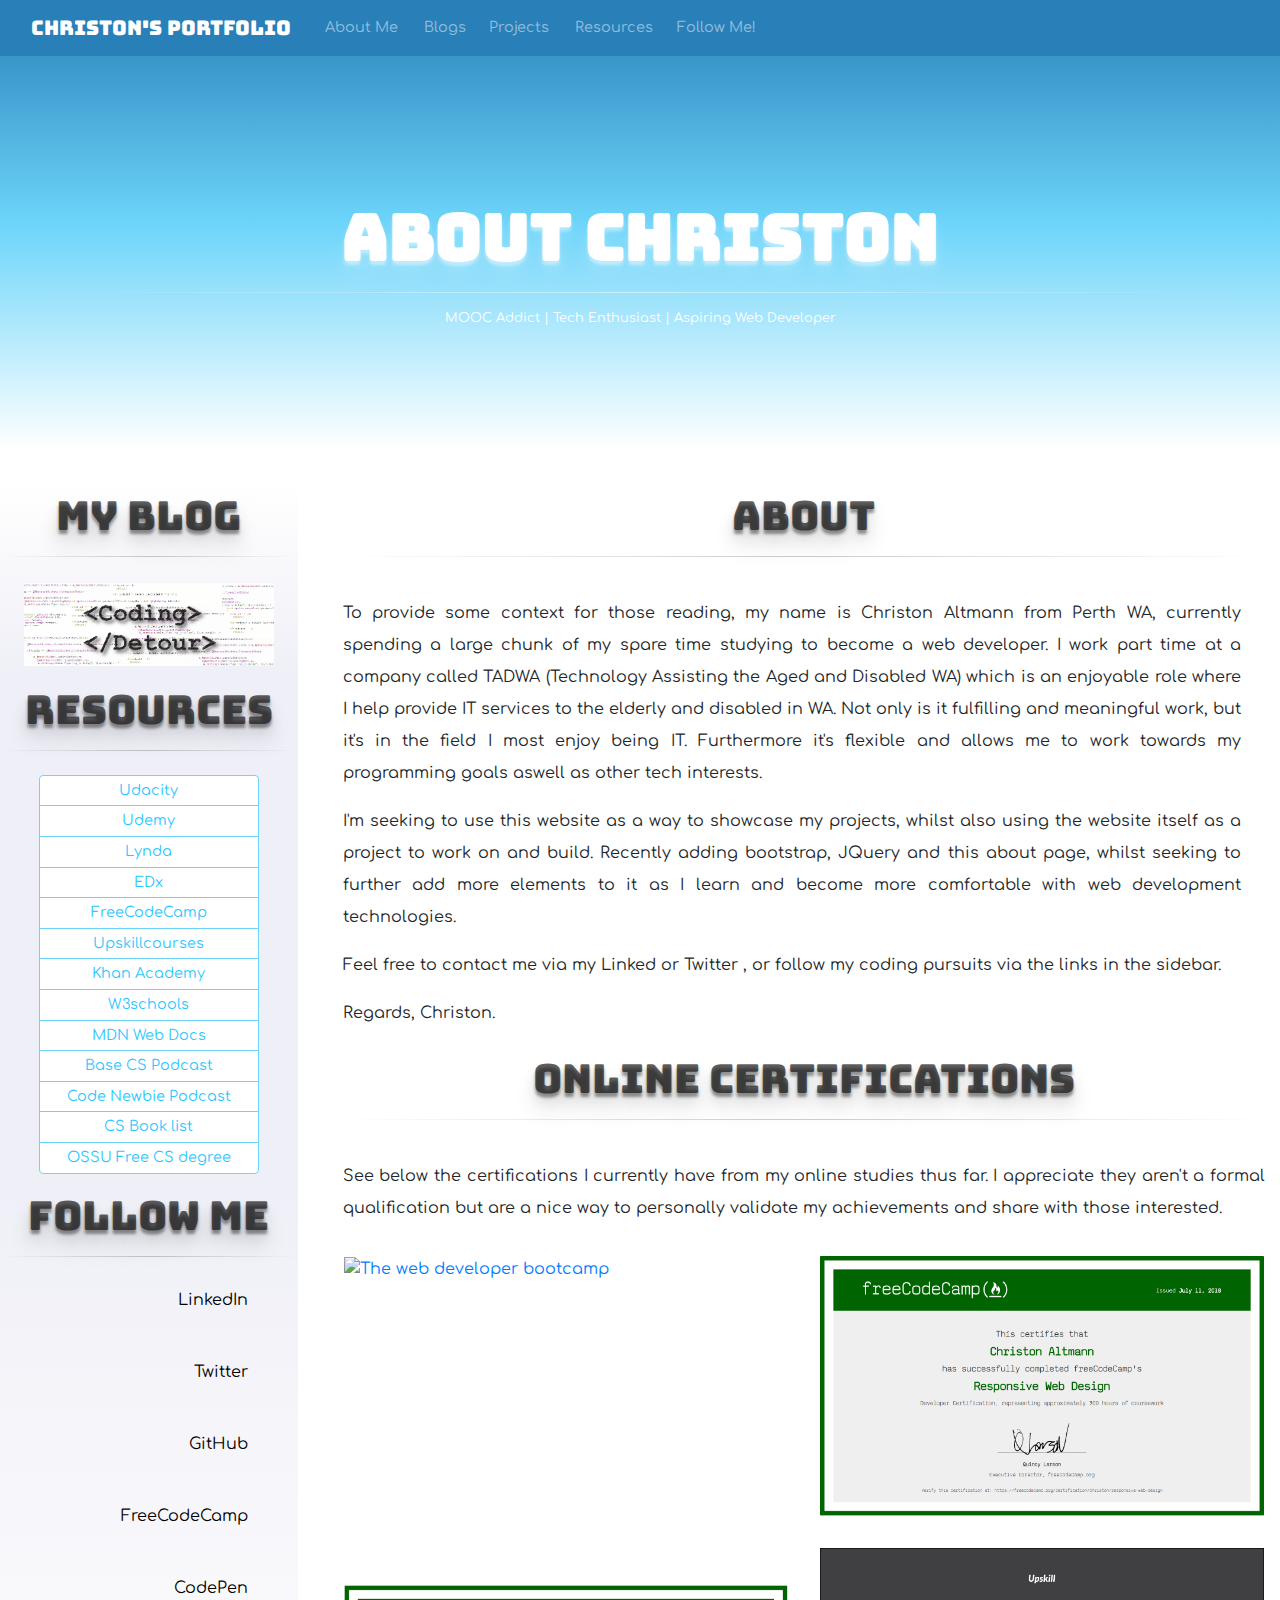
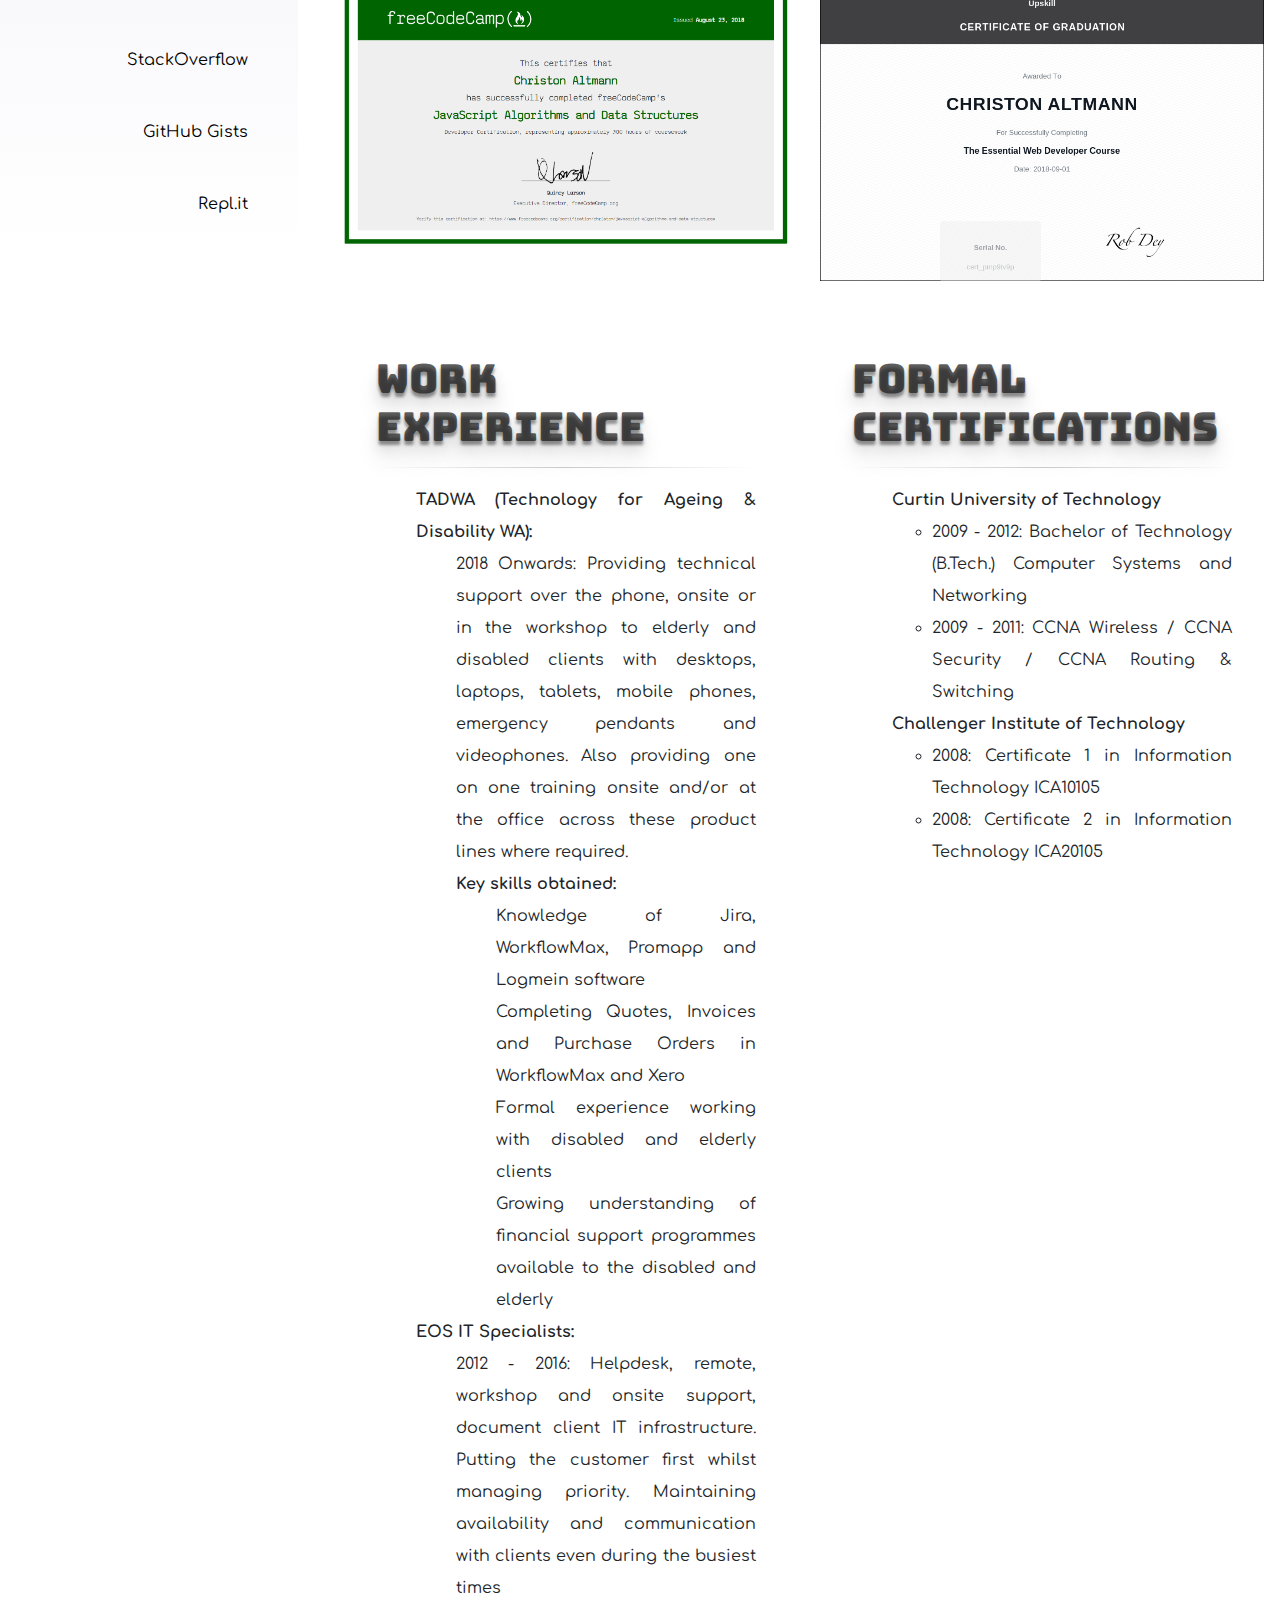
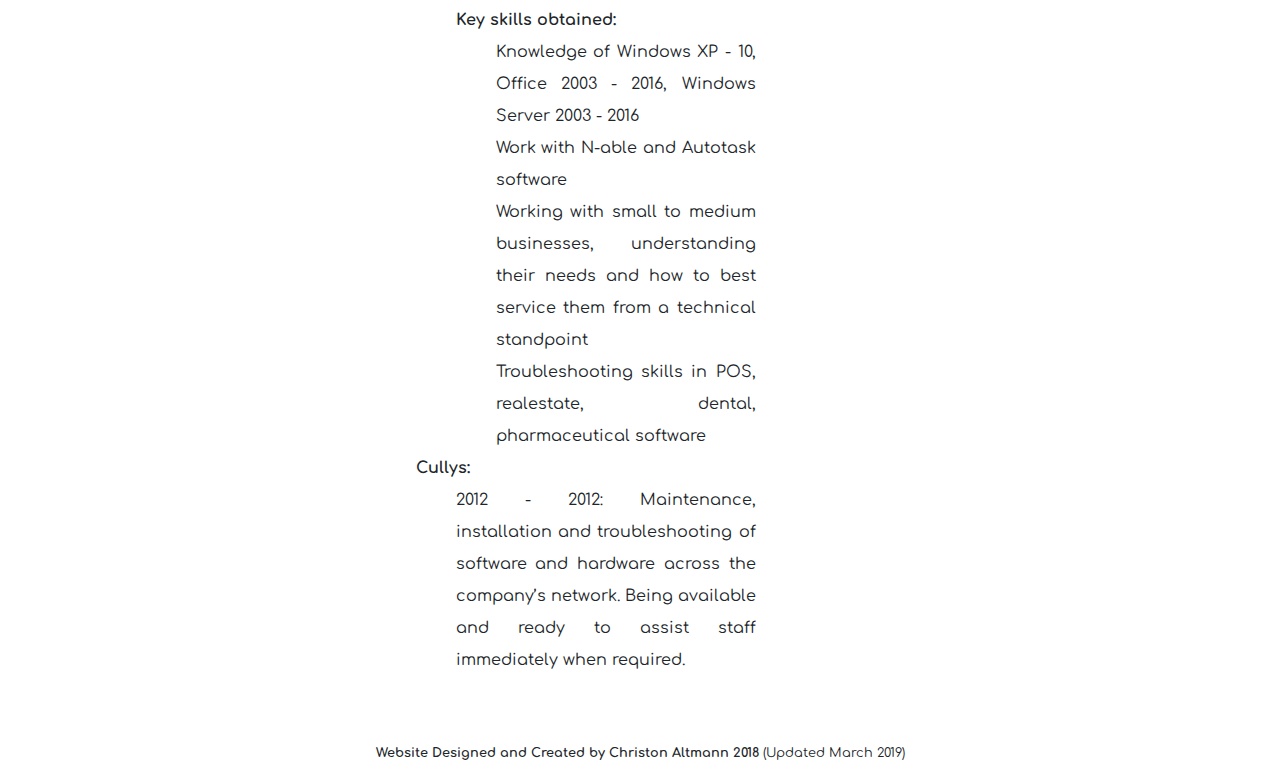
==== commit 234baea1: "Update about me intro" ====
--- a/about.html
+++ b/about.html
@@ -48,11 +48,10 @@
 				<div class="row flex-column-reverse flex-md-row">
 					<div class="col-xl-3 col-lg-4 col-md-5">
 						<div id="blogs">
-							<h1>My Blogs</h1>
+							<h1>My Blog</h1>
 							<hr>
 							<div class="blog-links">
 								<a href="https://codingdetour.wordpress.com/" target="_blank"><img src="Images/CodingDetour.png" alt="Coding Detour Website"></a>
-								<a href="https://gamingdetour.wordpress.com/" target="_blank"><img src="Images/GamingDetour.png" alt="Gaming Detour Website"></a>
 							</div>
 						</div>
 						<div id="resources">
@@ -82,7 +81,7 @@
 							<div>
 								<ul class="follow-links">
 									<li><a href="https://www.linkedin.com/in/christon-altmann/" target="_blank"><span>LinkedIn</span><i class="fab fa-linkedin-in"></i></a></li>
-									<li><a href="https://twitter.com/Christonja" target="_blank"><span>Twitter</span><i class="fab fa-twitter"></i></a></li>
+									<li><a href="https://twitter.com/CodingDetour" target="_blank"><span>Twitter</span><i class="fab fa-twitter"></i></a></li>
 									<li><a href="https://github.com/Christonja" target="_blank"><span>GitHub</span><i class="fab fa-github"></i></a></li>
 									<li><a href="https://www.freecodecamp.org/christon" target="_blank"><span>FreeCodeCamp</span><i class="fab fa-free-code-camp"></i></a></li>
 									<li><a href="https://codepen.io/christonja/" target="_blank"><span>CodePen</span><i class="fab fa-codepen"></i></a></li>
@@ -103,15 +102,14 @@
                                     a company called TADWA (Technology Assisting the Aged and Disabled WA) which is an enjoyable role 
                                     where I help provide IT services to the elderly and disabled in WA. Not only is it fulfilling and 
                                     meaningful work, but it's in the field I most enjoy being IT. Furthermore it's flexible and allows 
-                                    me to work towards other goals. Primarily web development, but also other coding and tech interests, 
-                                    because lets face it.. I'm curious about all facets of technology, but my focus is web development. </p>
-
-                                <p>I'm seeking to use this website both as a way to showcase my projects and my other interests, whilst 
-                                    also using the website itself as a project to work on and build. Recently adding bootstrap and this 
+                                    me to work towards my programming goals aswell as other tech interests.</p>
+
+                                <p>I'm seeking to use this website as a way to showcase my projects, whilst 
+                                    also using the website itself as a project to work on and build. Recently adding bootstrap, JQuery and this
                                     about page, whilst seeking to further add more elements to it as I learn and become more comfortable 
                                     with web development technologies.</p>
                                         
-                                <p>Feel free to contact me via my Linked <i class="fab fa-linkedin-in"></i> or Twitter <i class="fab fa-twitter"></i>, or follow my gaming / coding pursuits via the 
+                                <p>Feel free to contact me via my Linked <i class="fab fa-linkedin-in"></i> or Twitter <i class="fab fa-twitter"></i>, or follow my coding pursuits via the 
                                     links in the sidebar.</p>
                                         
                                 <p>Regards, Christon. </p>
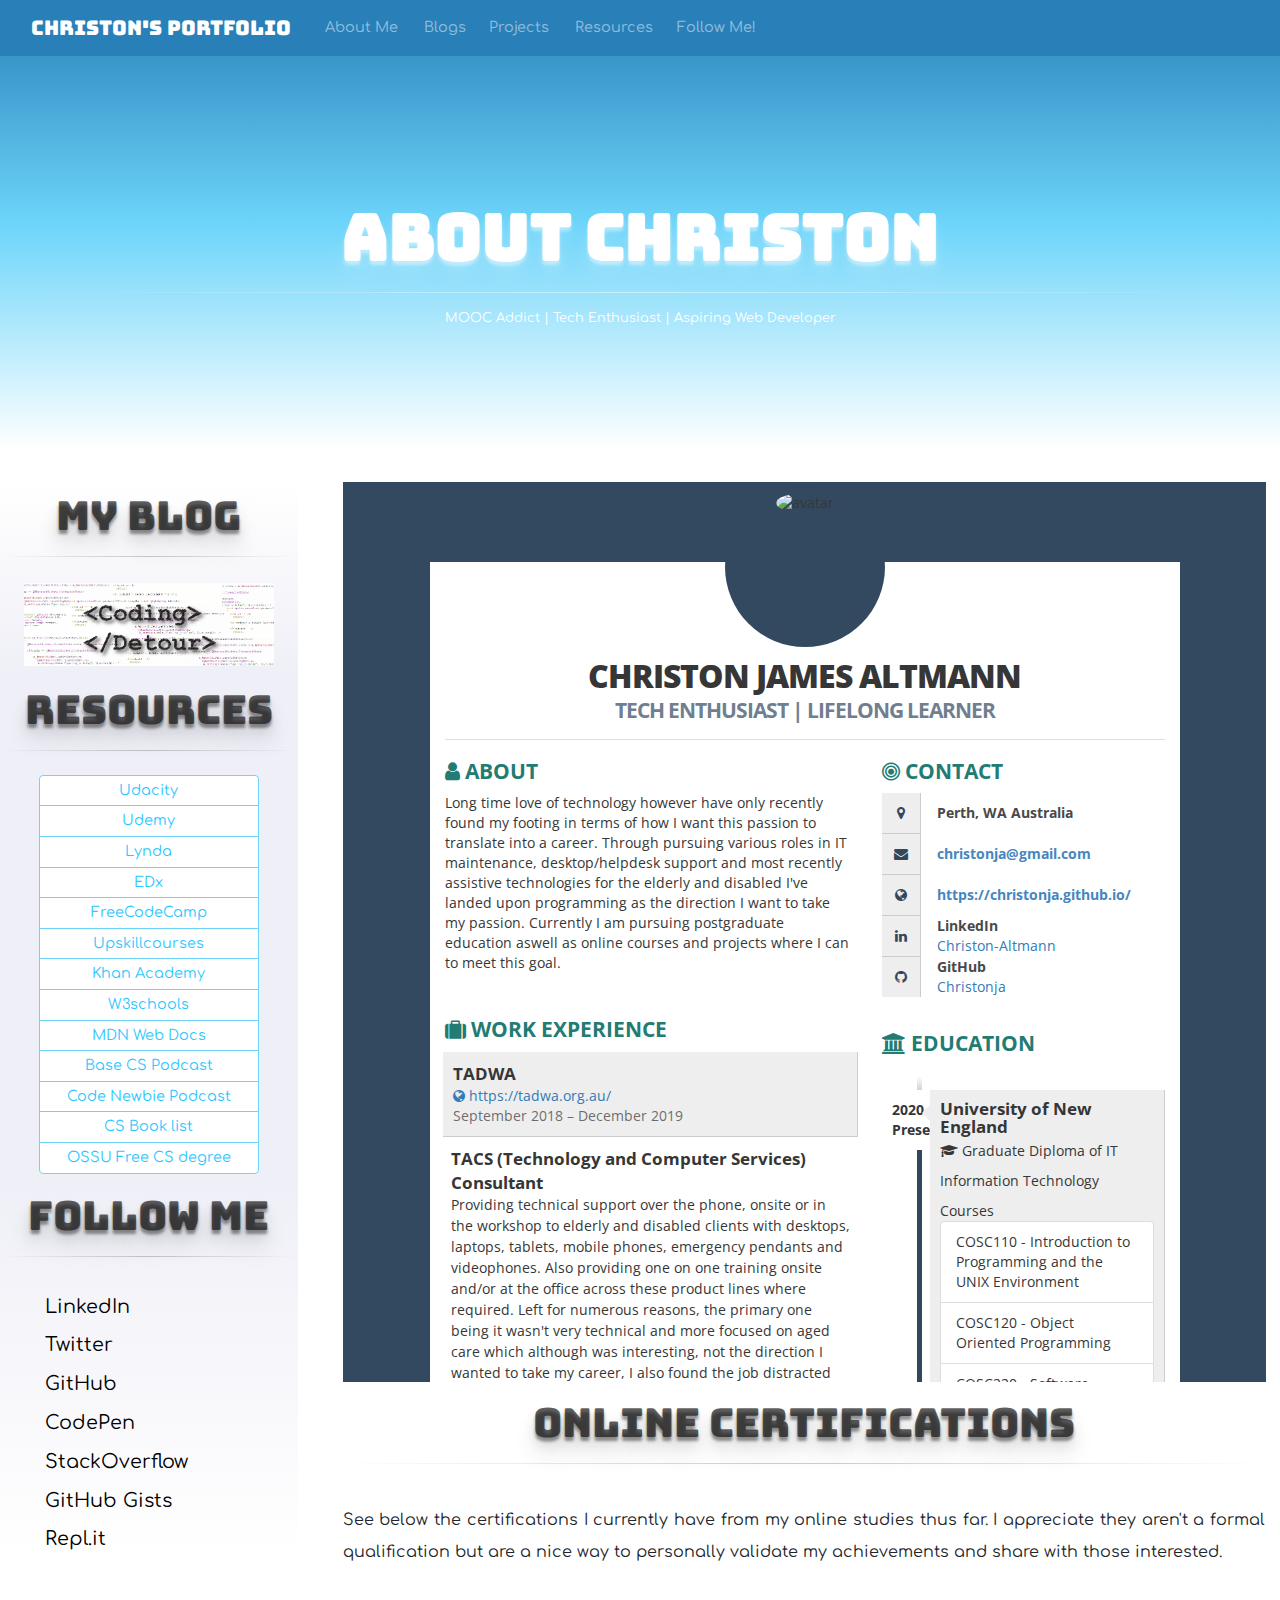
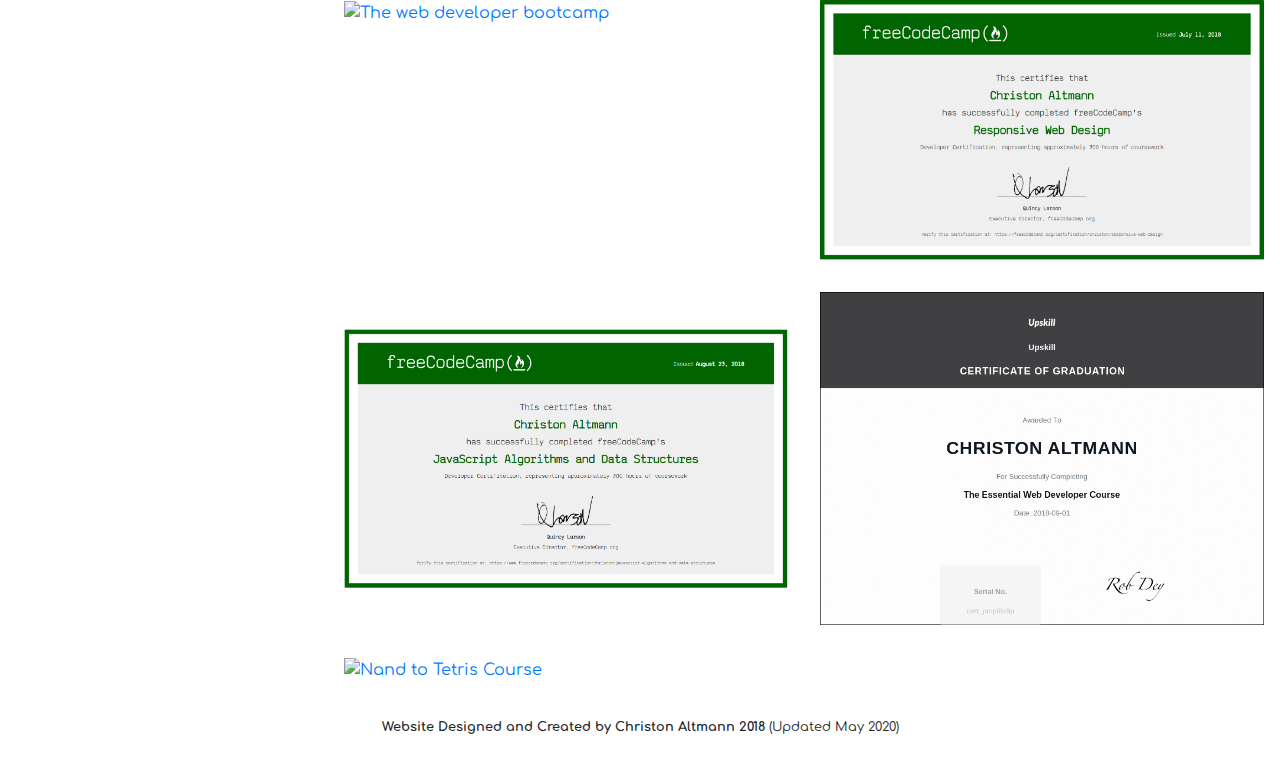
==== commit 688d9a0f: "Added certs back in" ====
--- a/about.html
+++ b/about.html
@@ -79,41 +79,72 @@
 							<h1>Follow Me</h1>
 							<hr>
 							<div>
-								<ul class="follow-links">
-									<li><a href="https://www.linkedin.com/in/christon-altmann/" target="_blank"><span>LinkedIn</span><i class="fab fa-linkedin-in"></i></a></li>
-									<li><a href="https://twitter.com/CodingDetour" target="_blank"><span>Twitter</span><i class="fab fa-twitter"></i></a></li>
-									<li><a href="https://github.com/Christonja" target="_blank"><span>GitHub</span><i class="fab fa-github"></i></a></li>
-									<li><a href="https://www.freecodecamp.org/christon" target="_blank"><span>FreeCodeCamp</span><i class="fab fa-free-code-camp"></i></a></li>
-									<li><a href="https://codepen.io/christonja/" target="_blank"><span>CodePen</span><i class="fab fa-codepen"></i></a></li>
-									<li><a href="https://stackoverflow.com/cv/christon" target="_blank"><span>StackOverflow</span><i class="fab fa-stack-overflow"></i></a></li>
-									<li><a href="https://gist.github.com/Christonja" target="_blank"><span>GitHub Gists</span><i class="fab fa-github"></i></a></li>
-									<li><a href="https://repl.it/@Christonja" target="_blank"><span>Repl.it</span><i class="fas fa-code"></i></a></li>
-								</ul>
+								<div class="row mx-auto" id="follow-links">
+									<div class="col-12">
+										<div class="row ">
+											<div class="col-8">
+												<a href="https://www.linkedin.com/in/christon-altmann/" target="_blank"><span>LinkedIn</span></a></li>
+											</div>
+											<div class="col-4">
+												<a href="https://www.linkedin.com/in/christon-altmann/" target="_blank"><i class="fab fa-linkedin-in"></i></a></li>
+											</div>
+										</div>
+										<div class="row">
+											<div class="col-8">
+												<a href="https://twitter.com/CodingDetour" target="_blank"><span>Twitter</span></a></li>
+											</div>
+											<div class="col-4">
+												<a href="https://twitter.com/CodingDetour" target="_blank"><i class="fab fa-twitter"></i></a></li>
+											</div>
+										</div>
+										<div class="row">
+											<div class="col-8">
+												<a href="https://github.com/Christonja" target="_blank"><span>GitHub</span></a></li>
+											</div>
+											<div class="col-4">
+												<a href="https://github.com/Christonja" target="_blank"><i class="fab fa-github"></i></a></li>
+											</div>
+										</div>
+										<div class="row">
+											<div class="col-8">
+												<a href="https://codepen.io/christonja/" target="_blank"><span>CodePen</span></a></li>
+											</div>
+											<div class="col-4">
+												<a href="https://codepen.io/christonja/" target="_blank"><i class="fab fa-codepen"></i></a></li>
+											</div>
+										</div>
+										<div class="row">
+											<div class="col-8">
+												<a href="https://stackoverflow.com/cv/christon" target="_blank"><span>StackOverflow</span></a></li>
+											</div>
+											<div class="col-4">
+												<a href="https://stackoverflow.com/cv/christon" target="_blank"><i class="fab fa-stack-overflow"></i></a></li>
+											</div>
+										</div>
+										<div class="row">
+											<div class="col-8">
+												<a href="https://gist.github.com/Christonja" target="_blank"><span>GitHub Gists</span></a></li>
+											</div>
+											<div class="col-4">
+												<a href="https://gist.github.com/Christonja" target="_blank"><i class="fab fa-github"></i></a></li>
+											</div>
+										</div>
+										<div class="row">
+											<div class="col-8">
+												<a href="https://repl.it/@Christonja" target="_blank"><span>Repl.it</span></a></li>
+											</div>
+											<div class="col-4">
+												<a href="https://repl.it/@Christonja" target="_blank"><i class="fas fa-code"></i></a></li>
+											</div>
+										</div>
+									</div>	
+								</div>
 							</div>
 						</div>
 					</div>
 					<div class="col-xl-9 col-lg-8 col-md-7">
-						<div class="container-fluid" id="projects">
-							<h1>About</h1>
-                            <hr>
-                            <div class="about pr-4 pt-4">
-                                <p>To provide some context for those reading, my name is Christon Altmann from Perth WA, currently 
-                                    spending a large chunk of my spare time studying to become a web developer. I work part time at 
-                                    a company called TADWA (Technology Assisting the Aged and Disabled WA) which is an enjoyable role 
-                                    where I help provide IT services to the elderly and disabled in WA. Not only is it fulfilling and 
-                                    meaningful work, but it's in the field I most enjoy being IT. Furthermore it's flexible and allows 
-                                    me to work towards my programming goals aswell as other tech interests.</p>
-
-                                <p>I'm seeking to use this website as a way to showcase my projects, whilst 
-                                    also using the website itself as a project to work on and build. Recently adding bootstrap, JQuery and this
-                                    about page, whilst seeking to further add more elements to it as I learn and become more comfortable 
-                                    with web development technologies.</p>
-                                        
-                                <p>Feel free to contact me via my Linked <i class="fab fa-linkedin-in"></i> or Twitter <i class="fab fa-twitter"></i>, or follow my coding pursuits via the 
-                                    links in the sidebar.</p>
-                                        
-                                <p>Regards, Christon. </p>
-							</div>
+						<div class="container" id="projects">
+							<embed class="resume-embed" type="text/html" src="Resume/resume.html"> 
 							<h1>Online Certifications</h1>
 							<hr>
 							<p class="cert-text pt-4">See below the certifications I currently have from my online studies thus far. I appreciate they aren't a formal qualification but are a nice way 
@@ -135,62 +166,8 @@
 								</div>
 							</div>
 							<div class="row">
-								<div class="col-xl-6 col-lg-12 p-5">
-									<h1><span class="toggle-drop1">Work Experience <i class="fas fa-plus td1"></i><i class="fas fa-minus td1"></span></i></h1>
-									<div class="dropdown1">
-										<hr>
-										<ul class="l-resume">
-											<li><b>TADWA (Technology for Ageing & Disability WA):</b></li>
-											<ul class="l-resume">
-												<li>2018 Onwards: Providing technical support over the phone, onsite or in the workshop to elderly and disabled 
-													clients with desktops, laptops, tablets, mobile phones, emergency pendants and videophones. 
-													Also providing one on one training onsite and/or at the office across these product lines where required.</li>
-												<li><b>Key skills obtained:</b></li>
-												<ul class="l-resume">
-													<li>Knowledge of Jira, WorkflowMax, Promapp and Logmein software</li>
-													<li>Completing Quotes, Invoices and Purchase Orders in WorkflowMax and Xero</li>
-													<li>Formal experience working with disabled and elderly clients</li>
-													<li>Growing understanding of financial support programmes available to the disabled and elderly</li>
-												</ul>
-											</ul>
-											<li><b>EOS IT Specialists:</b></li>	
-											<ul class="l-resume">
-												<li>2012 - 2016: Helpdesk, remote, workshop and onsite support, document client IT infrastructure. Putting 
-													the customer first whilst managing priority. Maintaining availability and communication with clients even 
-													during the busiest times</li>
-												<li><b>Key skills obtained:</b></li>
-												<ul class="l-resume">
-													<li>Knowledge of Windows XP - 10, Office 2003 - 2016, Windows Server 2003 - 2016</li>
-													<li>Work with N-able and Autotask software</li>
-													<li>Working with small to medium businesses, understanding their needs and how to best service them from a technical standpoint</li>
-													<li>Troubleshooting skills in POS, realestate, dental, pharmaceutical software</li>
-												</ul>
-											</ul>
-											<li><b>Cullys:</b></li>	
-											<ul class="l-resume">
-												<li>2012 - 2012: Maintenance, installation and troubleshooting of software and hardware across the company’s network. 
-													Being available and ready to assist staff immediately when required.</li>
-											</ul>
-										</ul>
-									</div>
-								</div>
-								<div class="col-xl-6 col-lg-12 p-5">
-									<h1><span class="toggle-drop2">Formal Certifications <i class="fas fa-plus td2"></i><i class="fas fa-minus td2"></i></span></h1>
-									<div class="dropdown2">
-										<hr>
-										<ul class="l-resume">
-											<li><b>Curtin University of Technology</b></li>	
-											<ul>
-												<li>2009 - 2012: Bachelor of Technology (B.Tech.) Computer Systems and Networking</li>
-												<li>2009 - 2011: CCNA Wireless / CCNA Security / CCNA Routing & Switching</li>
-											</ul>
-											<li><b>Challenger Institute of Technology</b></li>
-											<ul>
-												<li>2008: Certificate 1 in Information Technology ICA10105</li>
-												<li>2008: Certificate 2 in Information Technology ICA20105</li>
-											</ul>
-										</ul>
-									</div>
+								<div class="col-xl-6 col-lg-12 p-3 cert">
+									<a href="https://www.coursera.org/learn/build-a-computer"><img src="Certs/Nand2TetrisCert.PNG" alt="Nand to Tetris Course"></a>		
 								</div>
 							</div>
 						</div>
@@ -201,7 +178,7 @@
 		
 		<div class="copytext"> 
 			<div>
-				<p><b>Website Designed and Created by Christon Altmann 2018</b> (Updated March 2019)</p>
+				<p><b>Website Designed and Created by Christon Altmann 2018</b> (Updated May 2020)</p>
 			</div>
 		</div>
 		
--- a/style.css
+++ b/style.css
@@ -130,31 +130,54 @@
 	align-items: center;
 }
 
-.follow-links {
+#follow-links {
 	list-style: none;
-}
-
-.follow-links li a {
-	text-decoration: none;
+	padding-top: 10px;
+}
+
+#follow-links .col-8 a {
 	transition: color 0.5s;
 	color: black;
-	font-size: 1em;
-}
-
-.follow-links li a:hover {
+	text-decoration: none;
+}
+
+#follow-links .col-8 a:hover {
 	color: #6dd5fa;
-}
-
-.follow-links i {
-	font-size: 3em;
+	text-decoration: none;
+}
+
+#follow-links .col-8 {
+	padding-left: 45px;
+	padding-top: 10px;
+	font-size: 1.2em;
+	text-decoration: none;
+}
+
+#follow-links .col-4 {
+	text-align: center;
+	padding-top: 10px;
+}
+
+#follow-links i {
+	font-size: 2em;
+	color: black;
+	transition: color 0.5s;
+}
+
+#follow-links i:hover {
+	color: #6dd5fa;
+}
+
+/* .follow-links span {
+	font-size: 1.3em;
 	padding: 5px;
-}
-
-.follow-links span {
+} */
+
+/* .follow-links span {
 	float: right;
 	margin-right: 50px;
 	margin-top: 15px;
-}
+} */
 
 .navbar-nav i {
 	padding: 5px;
@@ -271,4 +294,15 @@
 	list-style: none;
 	line-height: 2em;
 	text-align: justify;
+}
+
+.rotation {
+    transform: rotate(360deg);
+    transition-duration: 1.5s;
+    -webkit-transition-duration:1s;
+}
+
+.resume-embed {
+	width: 100%;
+	height: 100vh;
 }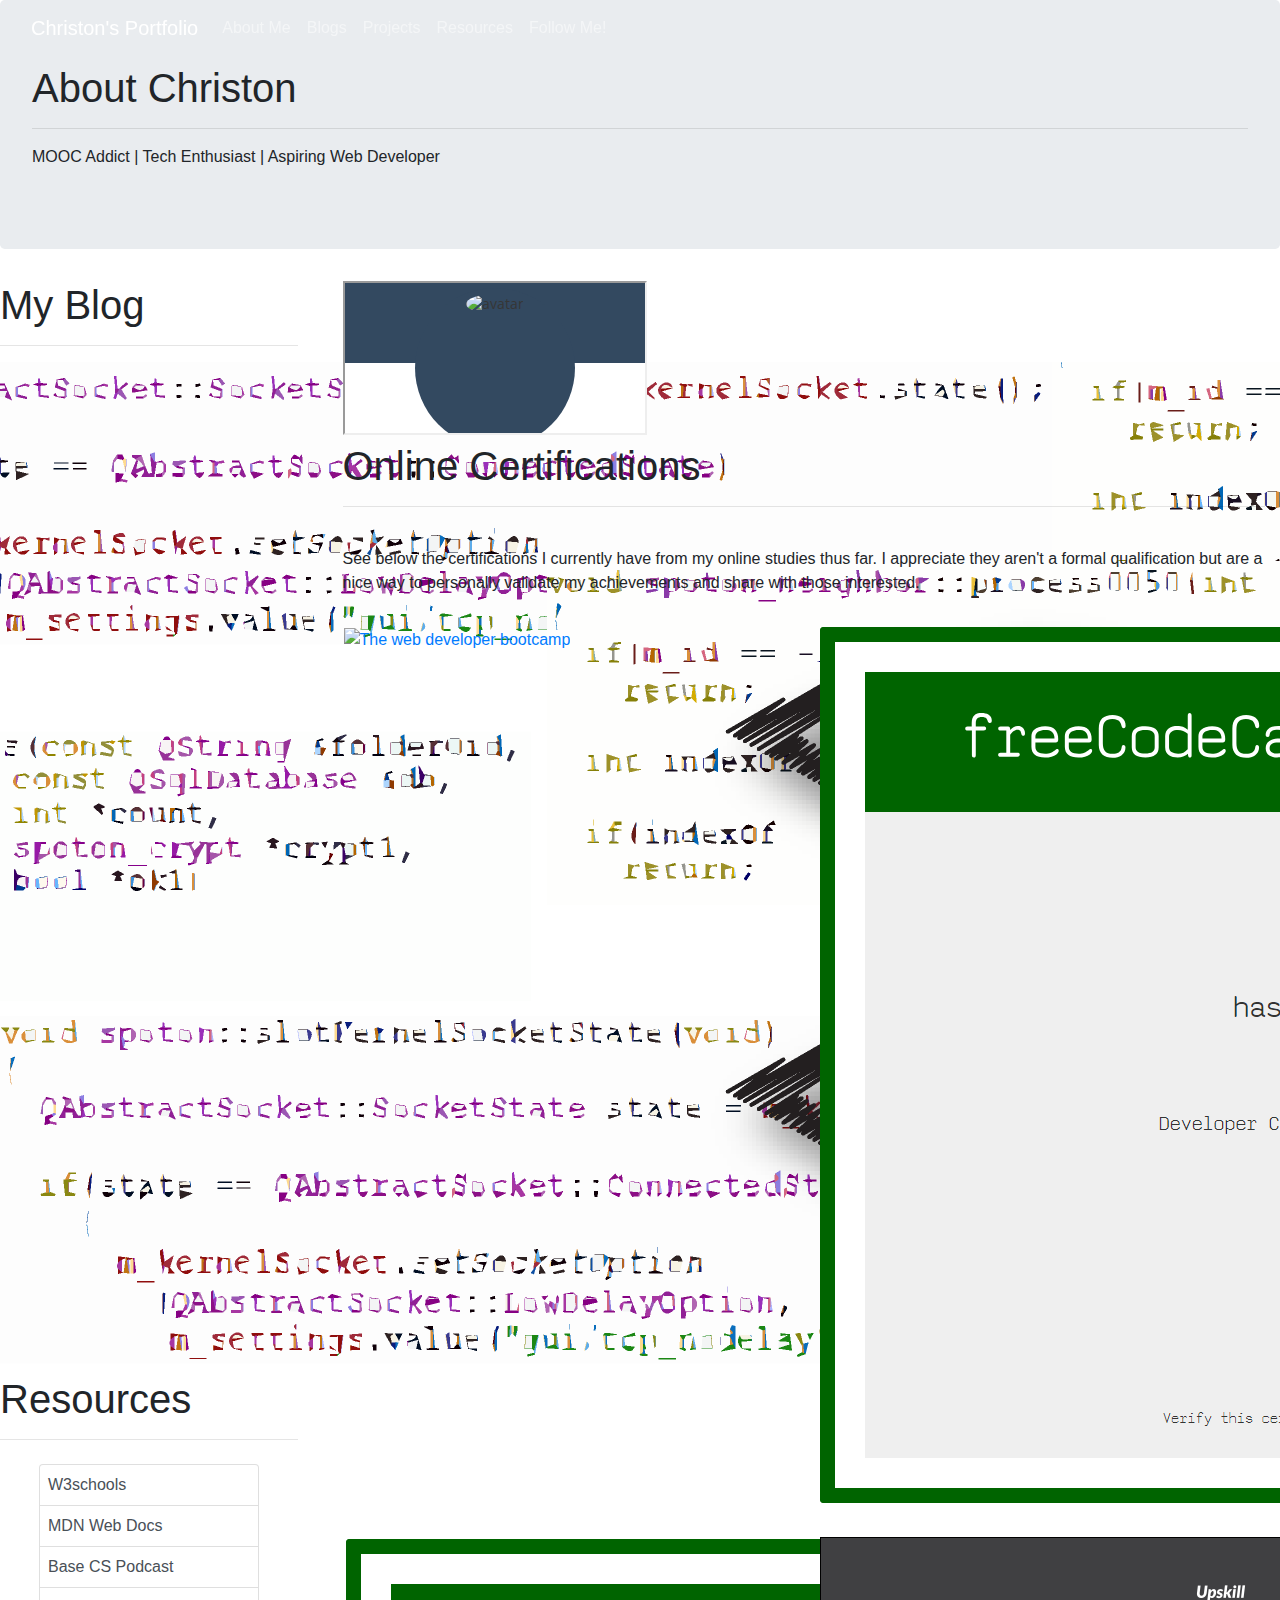
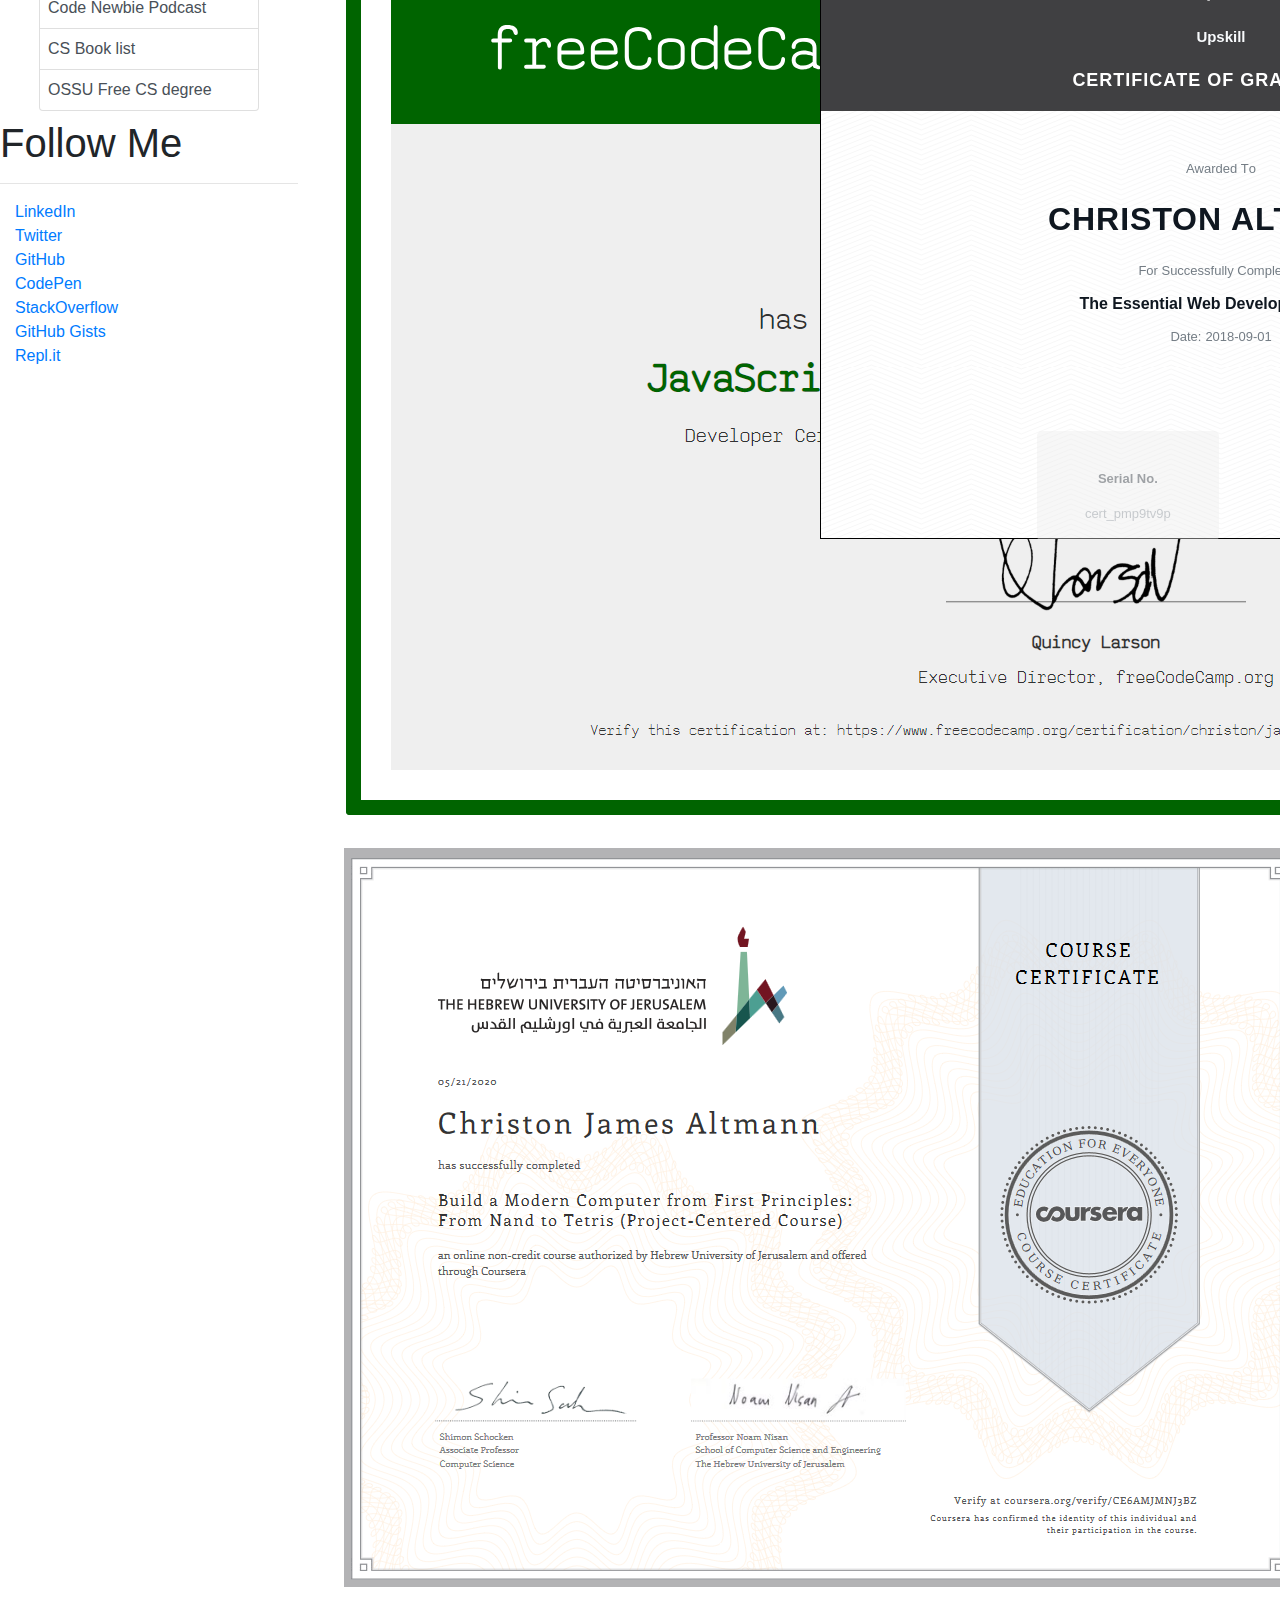
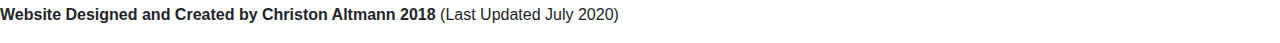
==== commit a5bac604: "Updated resources section" ====
--- a/about.html
+++ b/about.html
@@ -4,17 +4,18 @@
 		<!-- Bootstrap CSS -->
 		<link rel="stylesheet" href="https://stackpath.bootstrapcdn.com/bootstrap/4.3.1/css/bootstrap.min.css" integrity="sha384-ggOyR0iXCbMQv3Xipma34MD+dH/1fQ784/j6cY/iJTQUOhcWr7x9JvoRxT2MZw1T" crossorigin="anonymous">
 		<!-- Google Fonts -->
-		<link href="https://fonts.googleapis.com/css?family=Comfortaa|Bungee|Bungee+Hairline" rel="stylesheet">
+		<link href="https://fonts.googleapis.com/css?family=Comfortaa%7CBungee%7CBungee+Hairline" rel="stylesheet">
 		<!-- Font Awesome -->
 		<link rel="stylesheet" href="https://use.fontawesome.com/releases/v5.7.2/css/all.css" integrity="sha384-fnmOCqbTlWIlj8LyTjo7mOUStjsKC4pOpQbqyi7RrhN7udi9RwhKkMHpvLbHG9Sr" crossorigin="anonymous">
 		<!-- Personal CSS -->
-		<link rel="stylesheet" href="style.css">
+		<link rel="stylesheet" href="css/reset.css">
+		<link rel="stylesheet" href="css/style.css">
 
 		<title>Christon's Portfolio</title>
 		<!-- Image URL for social sharing sites-->
 		<meta property="og:image" content="https://christonja.github.io/Sharing-Image/Site.PNG"/>
 		<meta name="viewport" content="width=device-width, initial-scale=1" />
-
+		<meta charset="UTF-8">
 	</head>
 	<body>
 		<nav class="navbar navbar-expand-lg navbar-dark fixed-top">
@@ -59,19 +60,12 @@
 							<hr>
 							<div class="container">
 								<div class="list-group mx-3 p-2">
-									<a class="list-group-item list-group-item-action p-1 rbutton" href="https://www.udacity.com/" target="_blank">Udacity</a>
-									<a class="list-group-item list-group-item-action p-1 rbutton" href="https://www.udemy.com/" target="_blank">Udemy</a>
-									<a class="list-group-item list-group-item-action p-1 rbutton" href="https://www.lynda.com/" target="_blank">Lynda</a>
-									<a class="list-group-item list-group-item-action p-1 rbutton" href="https://www.edx.org" target="_blank">EDx</a>
-									<a class="list-group-item list-group-item-action p-1 rbutton" href="https://www.freecodecamp.org/" target="_blank">FreeCodeCamp</a>
-									<a class="list-group-item list-group-item-action p-1 rbutton" href="https://upskillcourses.com/courses" target="_blank">Upskillcourses</a>
-									<a class="list-group-item list-group-item-action p-1 rbutton" href="https://www.khanacademy.org/" target="_blank">Khan Academy</a>
-									<a class="list-group-item list-group-item-action p-1 rbutton" href="https://www.w3schools.com/" target="_blank">W3schools</a>
-									<a class="list-group-item list-group-item-action p-1 rbutton" href="https://developer.mozilla.org/en-US/" target="_blank">MDN Web Docs</a>
-									<a class="list-group-item list-group-item-action p-1 rbutton" href="https://medium.com/basecs/" target="_blank">Base CS Podcast</a>
-									<a class="list-group-item list-group-item-action p-1 rbutton" href="https://www.codenewbie.org/podcast" target="_blank">Code Newbie Podcast</a>
-									<a class="list-group-item list-group-item-action p-1 rbutton" href="http://www.doradolist.com/universities.html" target="_blank">CS Book list</a>
-									<a class="list-group-item list-group-item-action p-1 rbutton" href="https://github.com/ossu/computer-science" target="_blank">OSSU Free CS degree</a>
+									<a class="list-group-item list-group-item-action p-2 rbutton" href="https://www.w3schools.com/" target="_blank">W3schools</a>
+									<a class="list-group-item list-group-item-action p-2 rbutton" href="https://developer.mozilla.org/en-US/" target="_blank">MDN Web Docs</a>
+									<a class="list-group-item list-group-item-action p-2 rbutton" href="https://medium.com/basecs/" target="_blank">Base CS Podcast</a>
+									<a class="list-group-item list-group-item-action p-2 rbutton" href="https://www.codenewbie.org/podcast" target="_blank">Code Newbie Podcast</a>
+									<a class="list-group-item list-group-item-action p-2 rbutton" href="http://www.doradolist.com/universities.html" target="_blank">CS Book list</a>
+									<a class="list-group-item list-group-item-action p-2 rbutton" href="https://github.com/ossu/computer-science" target="_blank">OSSU Free CS degree</a>
 								</div>
 							</div>
 						</div>
@@ -83,58 +77,58 @@
 									<div class="col-12">
 										<div class="row ">
 											<div class="col-8">
-												<a href="https://www.linkedin.com/in/christon-altmann/" target="_blank"><span>LinkedIn</span></a></li>
+												<a href="https://www.linkedin.com/in/christon-altmann/" target="_blank"><span>LinkedIn</span></a>
 											</div>
 											<div class="col-4">
-												<a href="https://www.linkedin.com/in/christon-altmann/" target="_blank"><i class="fab fa-linkedin-in"></i></a></li>
+												<a href="https://www.linkedin.com/in/christon-altmann/" target="_blank"><i class="fab fa-linkedin-in"></i></a>
 											</div>
 										</div>
 										<div class="row">
 											<div class="col-8">
-												<a href="https://twitter.com/CodingDetour" target="_blank"><span>Twitter</span></a></li>
+												<a href="https://twitter.com/CodingDetour" target="_blank"><span>Twitter</span></a>
 											</div>
 											<div class="col-4">
-												<a href="https://twitter.com/CodingDetour" target="_blank"><i class="fab fa-twitter"></i></a></li>
+												<a href="https://twitter.com/CodingDetour" target="_blank"><i class="fab fa-twitter"></i></a>
 											</div>
 										</div>
 										<div class="row">
 											<div class="col-8">
-												<a href="https://github.com/Christonja" target="_blank"><span>GitHub</span></a></li>
+												<a href="https://github.com/Christonja" target="_blank"><span>GitHub</span></a>
 											</div>
 											<div class="col-4">
-												<a href="https://github.com/Christonja" target="_blank"><i class="fab fa-github"></i></a></li>
+												<a href="https://github.com/Christonja" target="_blank"><i class="fab fa-github"></i></a>
 											</div>
 										</div>
 										<div class="row">
 											<div class="col-8">
-												<a href="https://codepen.io/christonja/" target="_blank"><span>CodePen</span></a></li>
+												<a href="https://codepen.io/christonja/" target="_blank"><span>CodePen</span></a>
 											</div>
 											<div class="col-4">
-												<a href="https://codepen.io/christonja/" target="_blank"><i class="fab fa-codepen"></i></a></li>
+												<a href="https://codepen.io/christonja/" target="_blank"><i class="fab fa-codepen"></i></a>
 											</div>
 										</div>
 										<div class="row">
 											<div class="col-8">
-												<a href="https://stackoverflow.com/cv/christon" target="_blank"><span>StackOverflow</span></a></li>
+												<a href="https://stackoverflow.com/cv/christon" target="_blank"><span>StackOverflow</span></a>
 											</div>
 											<div class="col-4">
-												<a href="https://stackoverflow.com/cv/christon" target="_blank"><i class="fab fa-stack-overflow"></i></a></li>
+												<a href="https://stackoverflow.com/cv/christon" target="_blank"><i class="fab fa-stack-overflow"></i></a>
 											</div>
 										</div>
 										<div class="row">
 											<div class="col-8">
-												<a href="https://gist.github.com/Christonja" target="_blank"><span>GitHub Gists</span></a></li>
+												<a href="https://gist.github.com/Christonja" target="_blank"><span>GitHub Gists</span></a>
 											</div>
 											<div class="col-4">
-												<a href="https://gist.github.com/Christonja" target="_blank"><i class="fab fa-github"></i></a></li>
+												<a href="https://gist.github.com/Christonja" target="_blank"><i class="fab fa-github"></i></a>
 											</div>
 										</div>
 										<div class="row">
 											<div class="col-8">
-												<a href="https://repl.it/@Christonja" target="_blank"><span>Repl.it</span></a></li>
+												<a href="https://repl.it/@Christonja" target="_blank"><span>Repl.it</span></a>
 											</div>
 											<div class="col-4">
-												<a href="https://repl.it/@Christonja" target="_blank"><i class="fas fa-code"></i></a></li>
+												<a href="https://repl.it/@Christonja" target="_blank"><i class="fas fa-code"></i></a>
 											</div>
 										</div>
 									</div>	
@@ -144,7 +138,7 @@
 					</div>
 					<div class="col-xl-9 col-lg-8 col-md-7">
 						<div class="container" id="projects">
-							<embed class="resume-embed" type="text/html" src="Resume/resume.html"> 
+							<iframe id="myIframe" type="text/html" src="Resume/resume.html"></iframe>
 							<h1>Online Certifications</h1>
 							<hr>
 							<p class="cert-text pt-4">See below the certifications I currently have from my online studies thus far. I appreciate they aren't a formal qualification but are a nice way 
@@ -159,7 +153,7 @@
 							</div>
 							<div class="row">
 								<div class="col-xl-6 col-lg-12 p-3 cert">
-									<a href="https://learn.freecodecamp.org/javascript-algorithms-and-data-structures/javascript-algorithms-and-data-structures-projects/"><img src="Certs/JavaScript ADS.PNG" alt="Upskilled Web Developer Course"></a>		
+									<a href="https://learn.freecodecamp.org/javascript-algorithms-and-data-structures/javascript-algorithms-and-data-structures-projects/"><img src="Certs/JavaScript%20ADS.PNG" alt="Upskilled Web Developer Course"></a>		
 								</div>
 								<div class="col-xl-6 col-lg-12 p-3 cert">
 									<a href="https://upskillcourses.com/courses/essential-web-developer-course"><img src="Certs/upskill-essential-web-developer-course.png" alt="Upskilled Web Developer Course"></a>		
@@ -167,7 +161,7 @@
 							</div>
 							<div class="row">
 								<div class="col-xl-6 col-lg-12 p-3 cert">
-									<a href="https://www.coursera.org/learn/build-a-computer"><img src="Certs/Nand2TetrisCert.PNG" alt="Nand to Tetris Course"></a>		
+									<a href="https://www.coursera.org/learn/build-a-computer"><img src="Certs/Nand2TetrisCert.png" alt="Nand to Tetris Course"></a>		
 								</div>
 							</div>
 						</div>
@@ -178,12 +172,12 @@
 		
 		<div class="copytext"> 
 			<div>
-				<p><b>Website Designed and Created by Christon Altmann 2018</b> (Updated May 2020)</p>
+				<p><strong>Website Designed and Created by Christon Altmann 2018</strong> (Last Updated July 2020)</p>
 			</div>
 		</div>
 		
 		<script src="https://code.jquery.com/jquery-3.3.1.slim.min.js" integrity="sha384-q8i/X+965DzO0rT7abK41JStQIAqVgRVzpbzo5smXKp4YfRvH+8abtTE1Pi6jizo" crossorigin="anonymous"></script>
-		<script language="javascript"type="text/javascript" src="siteScript.js"></script>
+		<script src="js/siteScript.js"></script>
 		<script src="https://cdnjs.cloudflare.com/ajax/libs/popper.js/1.14.7/umd/popper.min.js" integrity="sha384-UO2eT0CpHqdSJQ6hJty5KVphtPhzWj9WO1clHTMGa3JDZwrnQq4sF86dIHNDz0W1" crossorigin="anonymous"></script>
 		<script src="https://stackpath.bootstrapcdn.com/bootstrap/4.3.1/js/bootstrap.min.js" integrity="sha384-JjSmVgyd0p3pXB1rRibZUAYoIIy6OrQ6VrjIEaFf/nJGzIxFDsf4x0xIM+B07jRM" crossorigin="anonymous"></script>
 	</body>
